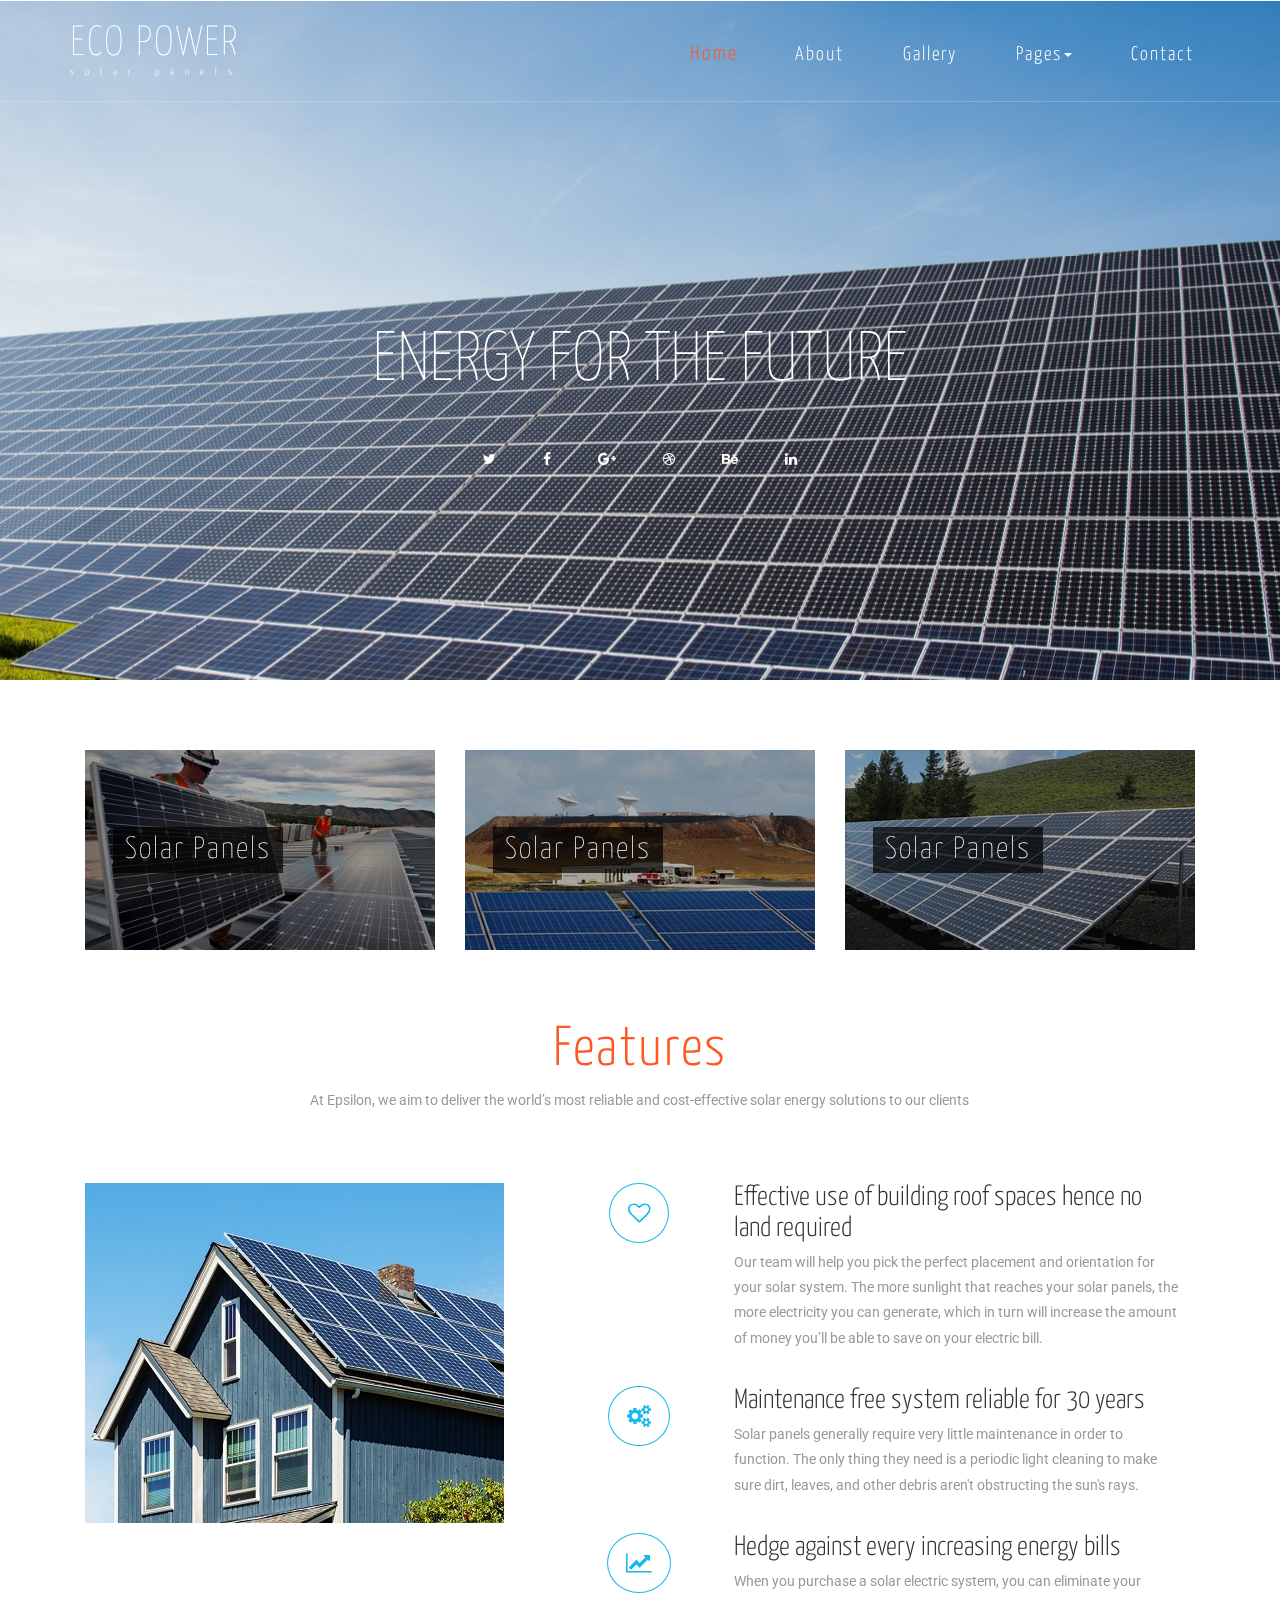
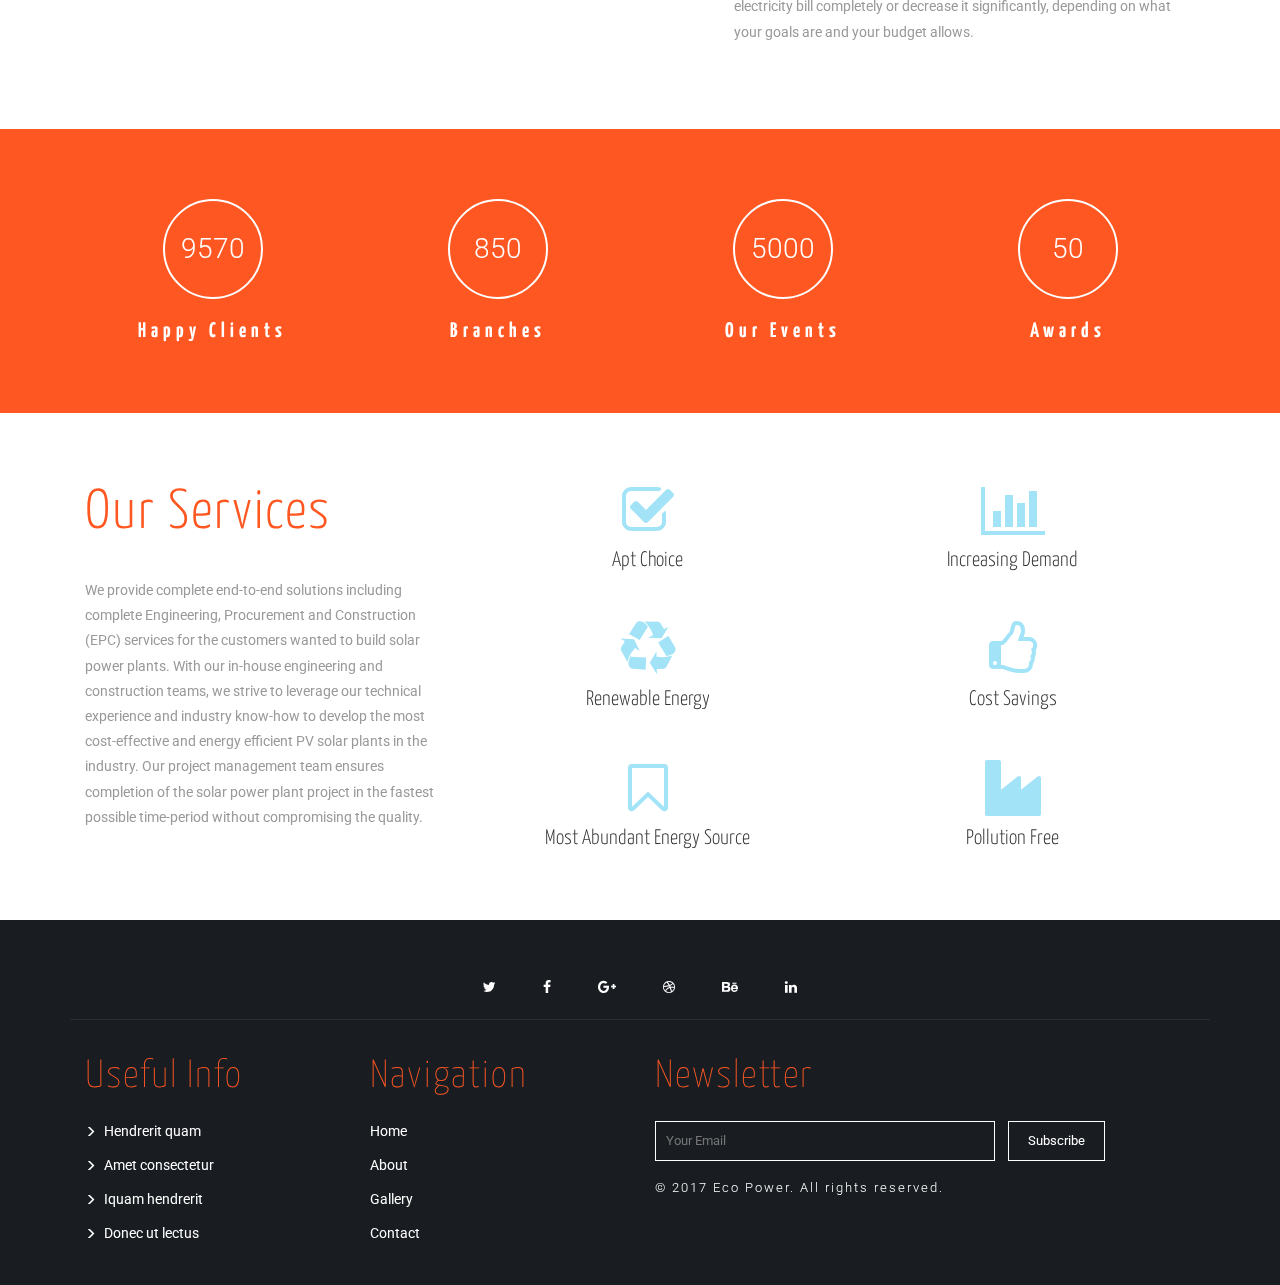
==== index.html @ ea9493a3 "Update index.html" ====
<!DOCTYPE html>
<html lang="en">
<head>
<title>Eco Power an Industrial Category Bootstrap Responsive website Template | Home </title>
<meta name="viewport" content="width=device-width, initial-scale=1">
<meta http-equiv="Content-Type" content="text/html; charset=utf-8" />
<meta name="keywords" content="Eco Power Responsive web template, Bootstrap Web Templates, Flat Web Templates, Android Compatible web template, 
	SmartPhone Compatible web template, free WebDesigns for Nokia, Samsung, LG, Sony Ericsson, Motorola web design" />
<script type="application/x-javascript"> addEventListener("load", function() { setTimeout(hideURLbar, 0); }, false); function hideURLbar(){ window.scrollTo(0,1); } </script>
<!-- Custom Theme files -->
<link href="css/bootstrap.css" type="text/css" rel="stylesheet" media="all">
<link href="css/style.css" type="text/css" rel="stylesheet" media="all">  
<link href="css/font-awesome.css" rel="stylesheet">		<!-- font-awesome icons -->    
<!-- //Custom Theme files -->  
<!-- web-fonts -->  
<link href="//fonts.googleapis.com/css?family=Yanone+Kaffeesatz:200,300,400,700" rel="stylesheet">
<link href='//fonts.googleapis.com/css?family=Roboto:400,100,100italic,300,300italic,400italic,500,500italic,700,700italic,900,900italic' rel='stylesheet' type='text/css'>
<!-- //web-fonts -->
</head>
<body>  
	<!-- banner -->
	<div class="agileits-banner jarallax">
		<div class="bnr-agileinfo"> 
			<!-- navigation -->
			<div class="top-nav w3-agiletop">
				<div class="container">
					<div class="navbar-header w3llogo">
						<button type="button" class="navbar-toggle" data-toggle="collapse" data-target="#bs-example-navbar-collapse-1">
							<span class="sr-only">Toggle navigation</span>
							<span class="icon-bar"></span>
							<span class="icon-bar"></span>
							<span class="icon-bar"></span>
						</button>  
						<h1><a href="index.html">ECO POWER<span>solar panels</span> </a></h1> 
					</div>
					<!-- Collect the nav links, forms, and other content for toggling -->
					<div class="collapse navbar-collapse" id="bs-example-navbar-collapse-1">
						<div class="w3menu navbar-right">
							<ul class="nav navbar">
								<li><a href="index.html" class="active">Home</a></li>
								<li><a href="about.html">About</a></li> 
								<li><a href="gallery.html">Gallery</a></li>
								<li><a href="#" class="dropdown-toggle" data-toggle="dropdown" role="button" aria-haspopup="true" aria-expanded="false"><span data-letters="Pages">Pages</span><span class="caret"></span></a>
									<ul class="dropdown-menu"> 
										<li><a href="icons.html">Web Icons</a></li>
										<li><a href="codes.html">Short Codes</a></li>
									</ul>
								</li>  
								<li><a href="contact.html">Contact</a></li>
							</ul>
						</div> 
						<div class="clearfix"> </div>  
					</div>
				</div>	
			</div>	
			<!-- //navigation -->
			<!-- banner-text -->
			<div class="banner-w3text"> 
				<div class="container">
					<ul id="vertical-ticker">
						<li>ENERGY FOR THE FUTURE</li>
						<li>SOLAR POWER PROJECTS FOR YOUR HOME</li>
						<li>THE BEST SOLAR PANELS</li>
						<li>CUSTOMISED SOLUTIONS....</li> 
					</ul> 
					<div class="w3ls-bnr-icons social-icon"> 
						<a href="#" class="social-button twit"><i class="fa fa-twitter"></i></a>
						<a href="#" class="social-button fb"><i class="fa fa-facebook"></i></a> 
						<a href="#" class="social-button ggl"><i class="fa fa-google-plus"></i></a> 
						<a href="#" class="social-button drbl"><i class="fa fa-dribbble"></i></a> 
						<a href="#" class="social-button be"><i class="fa fa-behance"></i></a> 
						<a href="#" class="social-button in"><i class="fa fa-linkedin"></i></a>  
					</div>  
				</div>  
			</div> 
			<!-- //banner-text -->   
		</div>
	</div>
	<!-- //banner --> 
	<!-- welcome --> 
	<div class="welcome"> 
		<div class="container">  
			<div class="welcome-agileinfo"> 
				<div class="col-xs-4 col-sm-4 welcome-w3lsgrids"> 
					<div class="w3lwelcome-img effect-ruby"> 
						<img src="images/img2.jpg" alt=" " class="img-responsive"/> 
						<div class="agile-caption">
							<h3>Solar Panels</h3>
							<p>Lorem ipsum dolor sit </p>
						</div> 
					</div>  
				</div>
				<div class="col-xs-4 col-sm-4 welcome-w3lsgrids"> 
					<div class="w3lwelcome-img effect-ruby"> 
						<img src="images/img1.jpg" alt=" " class="img-responsive"/> 
						<div class="agile-caption">
							<h3>Solar Panels</h3>
							<p>Lorem ipsum dolor sit</p>
						</div> 
					</div> 
				</div>
				<div class="col-xs-4 col-sm-4 welcome-w3lsgrids"> 
					<div class="w3lwelcome-img effect-ruby"> 
						<img src="images/img3.jpg" alt=" " class="img-responsive"/> 
						<div class="agile-caption">
							<h3>Solar Panels</h3>
							<p>Lorem ipsum dolor sit</p>
						</div> 
					</div> 
				</div>
				<div class="clearfix"> </div>
			</div>  
		</div>
	</div>
	<!-- //welcome --> 
	<!-- features -->
	<div class="features">
		<div class="container">
			<h2 class="agileits-title">Features</h2> 
			<p class="pagile-text">At Epsilon, we aim to deliver the world’s most reliable and cost-effective solar energy solutions to our clients</p>
			<div class="features-row">
				<div class="col-md-5 features-right">
					<img src="images/img4.jpg" class="img-responsive" alt=""/>
				</div>
				<div class="col-md-7 features-left">
					<div class="features-grid">
						<div class="col-xs-3 features-grid-left">
							<i class="fa fa-heart-o" aria-hidden="true"></i>
						</div>
						<div class="col-xs-9 features-grid-right">
							<h4>Effective use of building roof spaces hence no land required </h4>
							<p>Our team will help you pick the perfect placement and orientation for your solar system. The more sunlight that reaches your solar panels, the more electricity you can generate, which in turn will increase the amount of money you’ll be able to save on your electric bill. </p>
						</div>
						<div class="clearfix"> </div>
					</div>
					<div class="features-grid features-grid-mdl">
						<div class="col-xs-3 features-grid-left">
							<i class="fa fa-cogs" aria-hidden="true"></i>
						</div>
						<div class="col-xs-9 features-grid-right">
							<h4>Maintenance free system reliable for 30 years</h4>
							<p>Solar panels generally require very little maintenance in order to function. The only thing they need is a periodic light cleaning to make sure dirt, leaves, and other debris aren't obstructing the sun's rays.</p>
						</div>
						<div class="clearfix"> </div>
					</div>
					<div class="features-grid">
						<div class="col-xs-3 features-grid-left">
							<i class="fa fa-line-chart" aria-hidden="true"></i>
						</div>
						<div class="col-xs-9 features-grid-right">
							<h4>Hedge against every increasing energy bills </h4>
							<p>When you purchase a solar electric system, you can eliminate your electricity bill completely or decrease it significantly, depending on what your goals are and your budget allows. </p>
						</div>
						<div class="clearfix"> </div>
					</div>
				</div> 
				<div class="clearfix"> </div>
			</div>
		</div>
	</div>
	<!-- //features -->
	<!-- Stats -->
	<div class="stats services news-w3layouts"> 
		<div class="container">    
			<div class="stats-agileinfo agileits-w3layouts">
				<div class="col-sm-3 col-xs-6 stats-grid">  
					<div class='numscroller numscroller-big-bottom' data-slno='1' data-min='0' data-max='9570' data-delay='.5' data-increment="100">9570</div>
					<h6>Happy Clients</h6>
				</div>
				<div class="col-sm-3 col-xs-6 stats-grid">  
					<div class='numscroller numscroller-big-bottom' data-slno='1' data-min='0' data-max='850' data-delay='8' data-increment="1">850</div>
					<h6>Branches</h6>
				</div>
				<div class="col-sm-3 col-xs-6 stats-grid">  
					<div class='numscroller numscroller-big-bottom' data-slno='1' data-min='0' data-max='5000' data-delay='.5' data-increment="10">5000</div>
					<h6>Our Events </h6> 
				</div> 
				<div class="col-sm-3 col-xs-6 stats-grid">  
					<div class='numscroller numscroller-big-bottom' data-slno='1' data-min='0' data-max='110' data-delay='8' data-increment="1">50</div>
					<h6>Awards</h6>
				</div> 
				<div class="clearfix"></div>
			</div> 
		</div>
	</div>
	<!-- //Stats -->   
	<!-- services -->
	<div class="services">
		<div class="container">   
			<div class="col-md-4 services-w3ls-left">
				<h3 class="agileits-title">Our Services</h3> 
				<p>We provide complete end-to-end solutions including complete Engineering, Procurement and Construction (EPC) services for the customers wanted to build solar power plants. With our in-house engineering and construction teams, we strive to leverage our technical experience and industry know-how to develop the most cost-effective and energy efficient PV solar plants in the industry. Our project management team ensures completion of the solar power plant project in the fastest possible time-period without compromising the quality. </p>
			</div>
			<div class="col-md-8 services-w3ls-row agileits-w3layouts">
				<div class="col-md-6 col-4 services-grid agileits-w3layouts">
					<i class="fa fa-check-square-o" aria-hidden="true"></i>
					<h5>Apt Choice</h5>
				</div>
				<div class="col-md-6 col-4 services-grid agileits-w3layouts">
					<i class="fa fa-bar-chart" aria-hidden="true"></i>
					<h5>Increasing Demand</h5>
				</div>
				<div class="col-md-6 col-4 services-grid srvs-wthree-mdl agileits-w3layouts">
					<i class="fa fa-recycle" aria-hidden="true"></i>
					<h5>Renewable Energy</h5>
				</div>
				<div class="col-md-6 col-4 services-grid srvs-wthree-mdl">
					<i class="fa fa-thumbs-o-up" aria-hidden="true"></i>
					<h5>Cost Savings</h5>
				</div> 
				<div class="col-md-6 col-4 services-grid agileits-w3layouts">
					<i class="fa fa-bookmark-o" aria-hidden="true"></i>
					<h5>Most Abundant Energy Source </h5>
				</div>
				<div class="col-md-6 col-4 services-grid bottom-grids">
					<i class="fa fa-industry" aria-hidden="true"></i>
					<h5>Pollution Free</h5>
				</div>
				<div class="clearfix"> </div>
			</div>  
			<div class="clearfix"> </div>
		</div>
	</div>
	<!-- //services -->
	<!-- footer start here --> 
	<div class="footer-agile">
		<div class="container">
			<div class="footer-top-agileinfo"> 
				<div class="social-icon">
					<a href="#" class="social-button twit"><i class="fa fa-twitter"></i></a>
					<a href="#" class="social-button fb"><i class="fa fa-facebook"></i></a> 
					<a href="#" class="social-button ggl"><i class="fa fa-google-plus"></i></a> 
					<a href="#" class="social-button drbl"><i class="fa fa-dribbble"></i></a> 
					<a href="#" class="social-button be"><i class="fa fa-behance"></i></a> 
					<a href="#" class="social-button in"><i class="fa fa-linkedin"></i></a> 
				</div>  	
			</div>
			<div class="footer-btm-agileinfo">
				<div class="col-md-3 col-xs-3 footer-grid">
					<h3>Useful Info</h3>
					<ul>
						<li><a href="single.html"><i class="glyphicon glyphicon-menu-right"></i>Hendrerit quam</a></li>
						<li><a href="single.html"><i class="glyphicon glyphicon-menu-right"></i>Amet consectetur </a></li>
						<li><a href="single.html"><i class="glyphicon glyphicon-menu-right"></i>Iquam hendrerit</a></li>
						<li><a href="single.html"><i class="glyphicon glyphicon-menu-right"></i>Donec ut lectus </a></li>
					</ul>
				</div> 
				<div class="col-md-3 col-xs-3 footer-grid w3social">
					<h3>Navigation</h3> 
					<ul>
						<li><a href="index.html">Home</a></li>
						<li><a href="about.html">About</a></li> 
						<li><a href="gallery.html">Gallery</a></li> 
						<li><a href="contact.html">Contact</a></li>
					</ul> 
				</div> 
				<div class="col-md-6 col-xs-6 footer-grid footer-review">
					<h3>Newsletter</h3>
					<form action="#" method="post">
						<input type="email" name="Email" placeholder="Your Email" required="">
						<input type="submit" value="Subscribe"> 
						<div class="clearfix"> </div>
					</form> 
					<div class="copy-w3lsright"> 
						<p>© 2017 Eco Power. All rights reserved.</p>
					</div> 
				</div> 
				<div class="clearfix"> </div>
			</div>   
		</div>
	</div> 
	<!-- //footer end here -->    
	<!-- js -->
	<script src="js/jquery-2.2.3.min.js"></script>  
	<script src="js/jarallax.js"></script>
	<script src="js/SmoothScroll.min.js"></script>
	<script type="text/javascript">
		/* init Jarallax */
		$('.jarallax').jarallax({
			speed: 0.5,
			imgWidth: 1366,
			imgHeight: 768
		})
	</script> 
	<!-- //js -->
	<!-- text Ticker -->
	<script type="text/javascript" src="js/jquery.totemticker.js"></script>
	<script type="text/javascript">
		$(function(){
			$('#vertical-ticker').totemticker({
				row_height	:	'100px',
				next		:	'#ticker-next',
				previous	:	'#ticker-previous',
				stop		:	'#stop',
				start		:	'#start',
				mousestop	:	true
			});
		});
	</script> 
	<!-- //text Ticker -->
	<!-- start-smooth-scrolling --> 
	<script type="text/javascript" src="js/move-top.js"></script>
	<script type="text/javascript" src="js/easing.js"></script>	
	<script type="text/javascript">
			jQuery(document).ready(function($) {
				$(".scroll").click(function(event){		
					event.preventDefault();
			
			$('html,body').animate({scrollTop:$(this.hash).offset().top},1000);
				});
			});
	</script>
	<!-- //end-smooth-scrolling -->	 
	<!-- smooth-scrolling-of-move-up -->
	<script type="text/javascript">
		$(document).ready(function() {
			/*
			var defaults = {
				containerID: 'toTop', // fading element id
				containerHoverID: 'toTopHover', // fading element hover id
				scrollSpeed: 1200,
				easingType: 'linear' 
			};
			*/
			
			$().UItoTop({ easingType: 'easeOutQuart' });
			
		});
	</script>
	<!-- //smooth-scrolling-of-move-up --> 
	<!-- Progressive-Effects-Animation-JavaScript -->  
	<script type="text/javascript" src="js/numscroller-1.0.js"></script>
	<!-- //Progressive-Effects-Animation-JavaScript -->  
	<!-- Bootstrap core JavaScript
    ================================================== -->
    <!-- Placed at the end of the document so the pages load faster -->
    <script src="js/bootstrap.js"></script>
</body>
</html>
---- css/style.css ----
body{
	margin:0;
	font-family: 'Roboto', sans-serif;
	background: #fff;  
}
body a{
	transition: 0.5s all;
	-webkit-transition: 0.5s all;
	-moz-transition: 0.5s all;
	-o-transition: 0.5s all;
	-ms-transition: 0.5s all;
	text-decoration:none;
	outline:none;
}
h1,h2,h3,h4,h5,h6{
	margin:0;
	font-family: 'Yanone Kaffeesatz', sans-serif;
}
p{
	margin:0;
}
ul,label{
	margin:0;
	padding:0;
}
body a:hover,body a:focus{
	text-decoration:none;
	outline: none;
} 
/*-- banner --*/
.agileits-banner {
	background:url(../images/1.jpg)no-repeat center 0px;
	-webkit-background-size:cover;
	background-size:cover;
	-moz-background-size:cover;
	position: relative; 
}  
/*-- logo --*/ 
.w3llogo h1 {
    font-size: 3em;
    font-weight: 100;
    letter-spacing: 2px;
}
.w3llogo h1 a {
    display: inline-block;
    color: #fff; 
}
.w3llogo h1 a span {
    font-size: .25em;
    letter-spacing: 11px;
    display: block; 
    font-weight: 300;
}
/*-- //logo --*/
/*-- top-nav --*/
.w3menu.navbar-left {
    margin-left: 12em;
}
.top-nav {
    z-index: 999;
    padding: 1.5em 0 1em;
    border-bottom: 1px solid rgba(255, 255, 255, 0.2);
}
nav.navbar.navbar-default {
    background-color: inherit;
    border: none;
    margin: 0;
}
ul.nav.navbar {
    text-align: center;
    margin: 1.4em 0 0;
    min-height: inherit;
}
.top-nav ul li {
    margin: 0 0 0 4em;
    display: inline-block;
}
/* Effect 11: text fill based on Lea Verou's animation http://dabblet.com/gist/6046779 */
.top-nav ul li a {
    text-decoration: none;
    letter-spacing: 2px;
    font-size: 1.4em;
    color: #fff;
    position: relative;
    font-weight: 300;
    padding: 0;
    display: inline-block;
    font-family: 'Yanone Kaffeesatz', sans-serif;
}
.nav > li > a:hover, .nav > li > a:focus {
    background: none;
} 
.top-nav ul li a:hover, .top-nav ul li a.active {
    color: #FF5722 !important;
    -webkit-border-radius: 2px;
    -moz-border-radius: 2px;
    border-radius: 2px;
	-webkit-transform: scale(1.1);
	-moz-transform: scale(1.1);
	-o-transform: scale(1.1);
	-ms-transform: scale(1.1);
	transform: scale(1.1);
}
.top-nav .open > .dropdown-menu {
    display: block;
    background: rgba(0, 0, 0, 0.12);
    margin-top: 2.3em;
    left: -73%;
}
.top-nav .open > .dropdown-menu li {
    margin: 0;
	display: block;
	overflow:hidden;
}
.top-nav .open > .dropdown-menu li a {
    display: block;
    color: #fff;
    font-size: 1.1em;
    padding: 0.5em 1em;
    text-align: center;
    letter-spacing: 2px;
}
.top-nav .nav .open > a, .nav .open > a:hover, .nav .open > a:focus {
    color: #FF5722;
    border: none;
    background: none;
}
.top-nav .dropdown-menu > li > a:hover, .dropdown-menu > li > a:focus {
    color: #FF5722;
    text-decoration: none;
    background-color: transparent;
}
.navbar-right { 
    margin-right: 0;
}
/*-- //top-nav --*/
/*-- banner-text --*/  
.banner-w3text {
    text-align: center;
    padding: 19em 0;
}
.banner-w3text #vertical-ticker {
    height: 80px;
    margin: 0;
    padding: 0;
    list-style: none;
    overflow: hidden;
}
.banner-w3text #vertical-ticker li ,.banner-w3text h2{
    display: block;
    color: #fff;
    text-align: center;
    font-size: 5em;
    font-weight: 100;
    font-family: 'Yanone Kaffeesatz', sans-serif;
	text-transform: capitalize;
}
/*-- social-icons --*/  
.w3ls-bnr-icons.social-icon {
    margin-top: 4em;
}
.social-icon a {
    font-size: 1em;
    color: #fff;
    margin: 0 1.5em;
    border: 1px solid transparent;
    display: inline-block;
    text-align: center;
    position: relative;
    z-index: 999;
    -webkit-transition: .5s all;
    -moz-transition: .5s all;
    -o-transition: .5s all;
    -ms-transition: .5s all;
    transition: .5s all;
}
.social-icon a:hover {
    color: #1da1f2;
	-webkit-transform: scale(1.5);
	-moz-transform: scale(1.5);
	-o-transform: scale(1.5);
	-ms-transform: scale(1.5);
    transform: scale(1.5);
}
.social-icon a.twit:hover {
    color: #1da1f2; 
}
.social-icon a.social-button.fb:hover {
	color: #3b5998;
}
.social-icon a.social-button.ggl:hover {
	color: #dd4b39;
}
.social-icon a.social-button.drbl:hover {
	color: #ea4c89;
}
.social-icon a.social-button.be:hover {
	color: #1769ff;
}
.social-icon a.social-button.in:hover {
	color: #0077b5;
}
/*-- //social-icons --*/
/*-- //banner-text --*/
/*-- banner-bottom --*/
.welcome,.stats,.services,.about,.about-slid,.team,.contact,.gallery,.codes{
	padding:5em 0;
}
p{
	font-size:1em;
	color:#999;
	line-height:1.8em; 
}
.effect-ruby {
    position: relative;
    overflow: hidden;
    background-color: #000;
    height: 200px;
}
.effect-ruby img {
	position: relative;
	display: block;
	min-height: 100%;
	max-width: 100%;
	opacity: 0.8;
} 
.effect-ruby .agile-caption {
    padding: 2em;
    -webkit-backface-visibility: hidden;
    backface-visibility: hidden;
	position: absolute;
	top: 0;
	left: 0;
	width: 100%;
	height: 100%;
} 
.effect-ruby img {
	opacity: 0.7;
	-webkit-transition: opacity 0.35s, -webkit-transform 0.35s;
	transition: opacity 0.35s, transform 0.35s;
	-webkit-transform: scale(1.15);
	transform: scale(1.15);
} 
.effect-ruby:hover img {
	opacity: 0.5;
	-webkit-transform: scale(1);
	transform: scale(1);
} 
.effect-ruby h3 {
    color: #fff;
    font-size: 2.2em;
    font-weight: 200;
    letter-spacing: 2px;
    background: rgba(0, 0, 0, 0.69);
    display: inline-block;
    padding: 6px 12px;
    margin-top: 8%;
    -webkit-transition: -webkit-transform 0.35s;
    transition: transform 0.35s;
    -webkit-transform: translate3d(0,20px,0);
    transform: translate3d(0,25px,0);
}
.effect-ruby p {
    color: #fff;
    margin-top: 1em;
    padding: 0.5em;
    border: 1px solid #fff;
    opacity: 0;
    -webkit-transition: opacity 0.35s, -webkit-transform 0.35s;
    transition: opacity 0.35s, transform 0.35s;
    -webkit-transform: translate3d(0,20px,0) scale(1.1);
    transform: translate3d(0,20px,0) scale(1.1);
    text-align: center;
	font-weight: 300;
    letter-spacing: 2px;
}
.effect-ruby:hover h3 {
	-webkit-transform: translate3d(0,0,0);
	transform: translate3d(0,0,0);
} 
.effect-ruby:hover p {
	opacity: 1;
	-webkit-transform: translate3d(0,0,0) scale(1);
	transform: translate3d(0,0,0) scale(1);
}
/*-- //banner-bottom --*/  
/*-- features --*/
h3.agileits-title,h2.agileits-title{
    text-align: center;
    font-size: 4em;
    color: #FF5722;
    margin-bottom: 0.6em;
    font-weight: 300;
    letter-spacing: 2px;
} 
.features h2.agileits-title { 
    margin-bottom: 0.1em;
}
.features p.pagile-text {
    width: 72%;
    margin: 0 auto 5em;
    text-align: center;
}
.features-right img {
    width: initial;
}
.features-grid.features-grid-mdl {
    margin: 2.5em 0;
}
.features h4 {
    font-size: 2em;
    margin-bottom: .2em;
    color: #333;
    font-weight: 300;
}
.features-grid-left {
    text-align: center;
}
.features i.fa {
    font-size: 1.6em;
    padding: 0.8em;
    border: 1px solid ;
    color: #17b9ea;
    -webkit-border-radius: 50%;
    -moz-border-radius: 50%;
    -o-border-radius: 50%;
    -ms-border-radius: 50%;
    border-radius: 50%;
	-webkit-transition:.5s all;
	-moz-transition:.5s all;
	-o-transition:.5s all;
	-ms-transition:.5s all;
	transition:.5s all;
}
.features-grid:hover i.fa {
    color: #FF5722;
	-webkit-transform:rotatey(180deg);
	-moz-transform:rotatey(180deg);
	-o-transform:rotatey(180deg);
	-ms-transform:rotatey(180deg);
	transform:rotatey(180deg);
}
/*-- //features --*/
/*-- stats --*/ 
.stats{
    background: url(../images/bg1.jpg)no-repeat center 0px fixed;
    background-size: cover;
	background:#FF5722;
	margin-top:6em;
}
.stats-agileinfo{ 
	text-align: center;
} 
 
.stats-agileinfo h6 {
    font-weight: 900;
    letter-spacing: 5px;
    margin: 1em 0 0;
    font-size: 1.5em;
    color: #fff;
}
.numscroller {
    font-size: 2em;
    font-weight: 300;
    color: #fff;
    border: 2px solid #fff;
    display: inline-block;
    padding: 1em 0;
    width: 100px;
    height: 100px;
    border-radius: 50%;
}
/*-- //stats --*/
/*-- services --*/
.services h3.agileits-title {
    text-align: left;
} 
.services-grid{
    text-align:center;
}
.services-grid.srvs-wthree-mdl {
    margin: 3.5em 0;
}
.services-grid i.fa {
    font-size: 4em;
    color: #17b9ea;
	-webkit-transition: .5s all;
	-moz-transition: .5s all;
	-o-transition: .5s all;
	-ms-transition: .5s all;
    transition: .5s all;
	-moz-opacity: .4;
    opacity: .4;
}
.services-grid h5 {
    font-size: 1.5em;
    margin-top: 0.5em;
    color: #333;
    font-weight: 300;
}
.services-grid:hover i.fa {
	-webkit-transform: translatey(-10px) scale(0.8);
	-moz-transform: translatey(-10px) scale(0.8);
	-o-transform: translatey(-10px) scale(0.8);
	-ms-transform: translatey(-10px) scale(0.8);
    transform: translatey(-10px) scale(0.8);
	-moz-opacity: 1;
    opacity: 1;
}
/*-- //services --*/
/*-- footer start here --*/ 
.footer-agile {
    padding: 4em 0 3em;
    background:#191d22; 
}   
.footer-top-agileinfo{
	text-align:center;
}
.footer-btm-agileinfo {
    border-top: 1px solid #272e35;
    padding-top: 2.5em;
    margin-top: 1.5em;
}    
.footer-grid h3 {
    font-size: 2.8em;
    color: #ff5722;
    margin-bottom: 0.6em;
    font-weight: 200;
    letter-spacing: 2px;
}
.footer-grid li {
    display: block;
    margin: 1em 0 0;
	font-size:1em;
}
.footer-grid  li a {
    color:#fff;
}
.footer-grid  li a i.glyphicon{
    margin-right: 8px;
	font-size: .8em;
}
.footer-grid  li a:hover { 
    color: #17b9ea;
}  
.footer-grid form {
    position: relative;
} 
.footer-grid input[type="email"] {
    width: 63%;
    padding: 0.8em;
    font-size: 0.9em;
    float: left;
    color: #fff;
    outline: none;
    border: 1px solid #fff;
    background: none;
    -webkit-appearance: none;
    transition: 0.5s all;
    -webkit-transition: 0.5s all;
    -moz-transition: 0.5s all;
} 
.footer-grid form:hover input[type="email"] {
	border-color:#17b9ea;
} 
.footer-grid input[type="submit"] {
    float: left;
    color: #fff;
    font-size: .9em;
    outline: none;
    padding: 0.8em 1.5em;
    border: 1px solid #FFF;
    transition: 0.5s all;
    -webkit-transition: 0.5s all;
    -moz-transition: 0.5s all;
    -webkit-appearance: none;
    background: none;
    margin-left: 1em;
} 
.footer-grid form:hover input[type="submit"]{
    background-color: #17b9ea;
    border-color: #17b9ea;
} 
.footer-grid li a:hover{
   color: #17b9ea;
} 
.copy-w3lsright p {
    color: #fff;
    margin-top: 1.2em;
    letter-spacing: 2px;
    font-weight: 300;
    font-size: .9em;
}
.copy-w3lsright p a{ 
    color: #17b9ea;
	text-decoration:none;
	-webkit-transition:.5s all;
	-moz-transition:.5s all;
	transition:.5s all;
}
.copy-w3lsright p a:hover{ 
    color: #fff; 
}
/*-- //footer end here --*/ 
/*-- slider-up-arrow --*/
#toTop {
	display: none;
	text-decoration: none;
	position: fixed;
	bottom: 3%;
	right: 3%;
	overflow: hidden;
	width: 32px;
	height: 32px;
	border: none;
	text-indent: 100%;
	background: url("../images/move-up.png") no-repeat 0px 0px;
}
#toTopHover {
	width: 32px;
	height: 32px;
	display: block;
	overflow: hidden;
	float: right;
	opacity: 0;
	-moz-opacity: 0;
	filter: alpha(opacity=0);
}
/*-- //slider-up-arrow --*/ 
/*-- about-page --*/ 
.about-w3lsbnr .banner-w3text{
    padding: 5em 0;
}
.agileits-banner.about-w3lsbnr {
    background-position: center bottom;
}
.jarallax {
    position: relative;
    background-size: cover;
    background-repeat: no-repeat;
    background-position: 50% 50%;
}
/*-- about --*/
.about-w3right {
    padding: 0 3em;
} 
.about h4 {
    font-size: 2em;
    color: #17b9ea;
    line-height: 1.5em;
    letter-spacing: 8px;
    font-weight: 300;
}
.about-w3left p {
    margin-top:1.5em;
}
.about-w3left ul li {
    display: block;
    font-size: 1em;
    color: #999;
    margin-top: 1em;
}
.about-w3left ul li  span.glyphicon {
    padding-right: 6px;
}
.about-w3right img {
    width: 100%;
}
/*-- button style --*/
.button {
    display: inline-block;
    margin-top: 1.5em;
    padding: 0.6em 1.5em;
    background: none;
    color: #17b9ea;
    vertical-align: middle;
    position: relative;
    z-index: 1;
    -webkit-backface-visibility: hidden;
    -moz-osx-font-smoothing: grayscale;
    border: 1px solid #17b9ea; 
    overflow: hidden;
    font-size: 1em;
	-webkit-transition: .5s all;
	-moz-transition: .5s all; 
    transition: .5s all; 
	-webkit-border-radius: 3px;
	-moz-border-radius: 3px; 
	border-radius: 3px;
}
.button:focus {
	outline: none;
} 
/* Isi */ 
.button-isi::before {
	content: '';
	z-index: -1;
	position: absolute;
	top: 50%;
	left: 100%;
	margin: -15px 0 0 1px;
	width: 30px;
	height: 30px;
	-webkit-border-radius: 50%;
	-moz-border-radius: 50%; 
	border-radius: 50%;
	background: #17b9ea;
	-webkit-transform-origin: 100% 50%;
	-moz-transform-origin: 100% 50%;
	-ms-transform-origin: 100% 50%;
	transform-origin: 100% 50%;
	-webkit-transform: scale3d(1, 2, 1);
	-moz-transform: scale3d(1, 2, 1);
	-o-transform: scale3d(1, 2, 1);
	-ms-transform: scale3d(1, 2, 1); 
	transform: scale3d(1, 2, 1);
	-webkit-transition: -webkit-transform 0.5s, opacity 0.5s;
	-moz-transition: transform 0.5s, opacity 0.5s;  
	transition: transform 0.5s, opacity 0.5s;
	-webkit-transition-timing-function: cubic-bezier(0.7,0,0.9,1);
	-moz-transition-timing-function: cubic-bezier(0.7,0,0.9,1); 
	transition-timing-function: cubic-bezier(0.7,0,0.9,1);
}
.button-isi .icon {
    vertical-align: middle;
    top: -1px;
    font-size: .8em;
}
.button-isi > span {
    padding-right: 0.8em;
}
.button:hover {
    color: #fff;
    border-color: #17b9ea;
}
.button-isi:hover::before {
	-webkit-transform: scale3d(9, 9, 1);
	-moz-transform: scale3d(9, 9, 1);
	-o-transform: scale3d(9, 9, 1);
	-ms-transform: scale3d(9, 9, 1);
	transform: scale3d(9, 9, 1);
}
/*-- //button style --*/
.about-slid{
    background: url(../images/1.jpg)no-repeat center 0px;
    -webkit-background-size: cover;
    background-size: cover;
    -moz-background-size: cover;  
	text-align:center;
}
.about-slid h4 {
    font-size: 3.8em;
    color: #17b9ea;
    letter-spacing: 10px;
    font-weight: 300;
    margin-bottom: 0.5em;
}
.about-slid h5 {
    font-size: 1.5em;
    color: #FFF;
    letter-spacing: 5px;
    margin-bottom: 1em;
}
.about-slid p {
    color: #eaeaea;
    letter-spacing: 3px;
}
/*-- //about-page --*/ 
/*-- about-team --*/
.team-row-agileinfo{
  margin: 4em 0;
} 
.social-icon.social-w3lsicon a {
    margin: 0 0.5em;
}
.thumbnail.team-agileits {
    border: none;
    text-align: center;
    border-radius: 0;
    position: relative;
    margin: 0;
    padding: 0;
}
.team .w3agile-caption {
    padding: 1.5em;
    position: absolute;
    bottom: -17%;
    background: #fff;
    width: 80%;
    left: 10%;
    z-index: 9;
	-webkit-box-shadow: 0px 2px 3px #ccc;
	-moz-box-shadow: 0px 2px 3px #ccc; 
    box-shadow: 0px 2px 3px #ccc;
	height: 30%;
	-webkit-transition: .5s all;
	-moz-transition: .5s all; 
	transition: .5s all; 
}
.team h4 { 
    color: #17b9ea;
    font-size: 1.6em; 
}
.team .social-w3lsicon {
    padding: .8em; 
	margin-top: 0.4em;
	background:#191d22;
	-webkit-transition: .5s all;
	-moz-transition: .5s all; 
	transition: .5s all;
	-webkit-transform: scale(1,0);
	-moz-transform: scale(1,0);
	-o-transform: scale(1,0);
	-ms-transform: scale(1,0);
	transform: scale(1,0);
}
.team .social-w3lsicon a {  
	-webkit-transition-delay: .2s;
	-moz-transition-delay: .2s;
	-o-transition-delay: .2s;
	-ms-transition-delay: .2s;
	transition-delay: .2s;
}
.thumbnail.team-agileits:hover .social-w3lsicon {
	-webkit-transform: scale(1);
	-moz-transform: scale(1); 
	-o-transform: scale(1); 
	-ms-transform: scale(1); 
	transform: scale(1); 
}
.thumbnail.team-agileits:hover .w3agile-caption {
    height: 49%;
}
/*-- //about-team --*/
/*-- gallery --*/ 
.w3gallery-grids {
    padding: 1em;
}  
.w3gallery-grids img.img-responsive {
    width: 100%;
}
.agile-figcap h4 {
    font-size: 2.3em;
    color: #17b9ea;
    margin: 1em 0 .2em;
    font-weight: 300;
}
.agile-figcap p {
    color: #fff;
    letter-spacing: 1px;
}
a.w3effct-agile.w3effct-agile-mdl {
    margin: 2em 0;
}
a.w3effct-agile { 
    position: relative;
    overflow: hidden; 
    display: block;
    animation: anima 2s;
    -webkit-animation: anima 2s;
    -moz-animation: anima 2s;
    backface-visibility: hidden;
    -webkit-backface-visibility: hidden;
	border: 6px double #17b9ea;
} 
.w3gallery-grids img.img-responsive  {
    -webkit-transform: scale(1.3);
	-moz-transform: scale(1.3);
	-o-transform: scale(1.3);
	-ms-transform: scale(1.3);
    transform: scale(1.3);
}
.agile-figcap{ 
    position: absolute;
    width: 100%;
    height: 100%;
    background: rgba(25, 29, 34, 0.72);
    text-align: center;
    left: 0;
    top: -100%;
}
a.w3effct-agile:hover img.img-responsive {
    -webkit-transform: scale(1);
	-moz-transform: scale(1);
	-o-transform: scale(1);
	-ms-transform: scale(1);
    transform: scale(1);
}
.w3gallery-grids img,.agile-figcap {
    -webkit-transition: all 0.5s;
    -moz-transition: all 0.5s;
    -o-transition: all 0.5s;
	-ms-transition: all 0.5s;
    transition: all 0.5s;
}
a.w3effct-agile:hover .agile-figcap{
    top: 0%;
}  
/*-- //gallery --*/  
/*-- contact --*/  
.contact input[type="text"],.contact input[type="email"]{
    width: 47.7%;
    color: #999;
    float: left;
    background: none;
    outline: none;
    font-size: 1em;
    padding: .7em 1em;
    margin-bottom: 1.5em;
    border: solid 1px #ccc;
    -webkit-appearance: none;
    display: inline-block;
}
.contact input.email {
    float: right;
}
.contact textarea {
    resize: none;
    width: 100%;
    background: none;
    color: #999;
    font-size: 1em;
    outline: none;
    padding: .6em .8em;
    border: solid 1px #ccc;
    min-height: 12em;
    -webkit-appearance: none;
}
.contact input[type="submit"] {
    outline: none;
    color: #fff;
    padding: 0.6em 4em;
    font-size: 1em;
    margin: 1em 0 0 0;
    -webkit-appearance: none;
    background: #17b9ea; 
    border: 2px solid #17b9ea;
    -webkit-transition: 0.5s all; 
    -moz-transition: 0.5s all;
	transition: 0.5s all;
}
.contact  input[type="submit"]:hover {
    background: none;
    color: #17b9ea;
}
.contact::-webkit-input-placeholder {
	color:#999 !important;
}
.contact:-moz-placeholder { /* Firefox 18- */
	color:#999 !important;
}
.contact::-moz-placeholder {  /* Firefox 19+ */
	color:#999 !important;
}
.contact:-ms-input-placeholder {  
	color:#999 !important;
}
.contact-right h4 {
    font-size: 1.8em;
    color: #17b9ea;
    line-height: 1.6em;
    letter-spacing: 2px; 
}
.contact-text {
    padding: 3em; 
    -webkit-box-shadow: 5px 5px 13px rgba(0, 0, 0, 0.5);
    -moz-box-shadow: 5px 5px 13px rgba(0, 0, 0, 0.5);
    box-shadow: 3px 3px 13px rgba(0, 0, 0, 0.5);
} 
.contact-text p {  
    margin-top: 1em;
    text-align: left;
}
.contact-text p a{  
    color:#FF5722; 
	-webkit-transition: 0.5s all; 
    -moz-transition: 0.5s all;
	transition: 0.5s all;
}
.contact-text p a:hover{  
    color:#999; 
}
.contact-text p i.fa {
    margin-right: 5px;
}
.map iframe {
    width: 100%;
    min-height: 400px;
    border: none;
}
/*-- //contact --*/
/*-- single --*/ 
.w3ls_single_left_grid_right h3 {
    font-size: 2em;
    color: #17b9ea;
    line-height: 1.5em;
    text-transform: capitalize;
    margin: 0 0 0.5em;
    letter-spacing: 2px;
}
.w3ls_single_left_grid_right h5 {
    font-size: 1em;
    color: #999;
    margin-bottom: 1.5em;
    padding-bottom: 1.5em;
    border-bottom: 1px solid #dcdcdc;
    letter-spacing: 6px;
	font-family: 'Open Sans', sans-serif;
}
.w3ls_single_left_grid_right ul li{
	display:inline-block;
	margin-right:1.5em;
	font-size:1em;
}
.w3ls_single_left_grid_right ul li span{
	padding-right:0.6em;
	color:#999;
}
.w3ls_single_left_grid_right ul li a{
	color:#999;
	text-decoration:none;
}
.w3ls_single_left_grid_right ul li a:hover{
	color:#17b9ea;
}
.w3ls_single_left_grid1{
	margin:3em 0;
}
.w3ls_single_left_grid1 p{
	margin:2em 0;
	color:#999;
	line-height:2em;
}
.w3ls_single_left_grid1 p span {
    display: block;
    margin: 1em 0;
    border-left: 4px solid #17b9ea;
    padding-left: 1.5em;
}
.w3ls_single_left_grid1_left{
	float:left;
}
.w3ls_single_left_grid1_left h4 {
    color: #FF5722;
    text-transform: uppercase;
    margin-top: .1em;
    letter-spacing: 2px;
}
.w3ls_single_left_grid1_right{
	float:left;
	margin-left:2em;
} 
.w3ls_single_left_grid1_right .social-icon a {
    color: #555;
    margin: 0 0.8em;
} 
.w3l_admin {
    padding: 2em;
    background: #333;
    margin:3em 0 0;
}
.w3l_admin p {
    color: #f5f5f5; 
    position: relative;
    padding-left: 3.5em;
	margin-bottom: 1em;
}
.w3l_admin p i.fa.fa-quote-left {
    margin-left: -3em;
    margin-right: 2em;
}
.w3l_admin a {
    display: block;
    text-align: right;
    color:#17b9ea;
    font-size: 1em;
    text-decoration: none;
}
.w3l_admin a:hover{
	color:#fff;
} 
.wthree_recent h4, .agileits_three_comments h3, .w3_leave_comment h3, .agile_cat_grid h4, .agileits-tags h4 {
    font-size: 2em;
    color: #FF5722;
    margin: 0;
    text-transform: uppercase;
    letter-spacing: 2px;
}
.agileits-tags,.agile_cat_grid {
    margin-top: 3em;
}
.wthree_recent ul,.agileits-tags ul,.agile_cat_grid ul{
    padding:1.5em 0 0;
}
.wthree_recent ul li{
    list-style-type: none;
    font-size: 1em;
    color: #999;
    padding: 1em 0;
    border-bottom: 1px dashed #ccc;
    text-transform: capitalize;
}
.wthree_recent ul li a{
    color: #999;
    text-decoration: none; 
    -webkit-transition: .5s all;
    -moz-transition: .5s all;
	transition: .5s all;
}
.wthree_recent ul li a:hover{
    color:#212121;
}
.wthree_recent ul li span {
    display: block;
    font-size: 13px;
    padding-left: 3.5em;
    color: #17b9ea;
    margin: .5em 0 0;
}
.wthree_recent ul li span i {
    left: -1em;
} 
.wthree_recent ul li a i {
    padding-right: 1em;
}
.wthree_recent ul li:last-child {
    border-bottom: none;
}
.agileits_three_comments {
    margin: 5em 0;
} 
.agile_cat_grid ul.categories li {
    list-style-type: none; 
	font-size: 1em;
	margin-bottom:1em;
}
.agile_cat_grid ul.categories li a {
    color: #999;
    border-bottom: 1px solid #ddd;
    padding: .5em;
    text-decoration: none;
    display: inline-block;
}
.agile_cat_grid ul.categories li a:hover,.agile_cat_grid_tags ul li a:hover{
    color: #fff;
    background-color: #17b9ea;
	border-color:#17b9ea;
	padding: .5em 1em;
}
.agile_cat_grid_tags ul li{
	display:inline-block;
	margin:5px;
	font-size:1em;
}
.agile_cat_grid_tags ul li a{
	padding:.5em 1em;
	border: 1px solid #ddd;
	text-decoration:none;
	color:#999;
	display: block;
}
.agileits_three_comment_grid{
    padding:3em 0;
    border-bottom: 1px dashed #ddd;
    width: 100%;
}
.agileits_tom {
    float: left;
    border: 1px solid #ddd;
    text-align: center;
    padding: 1em 1.5em;
}
.agileits_tom i.fa {
    font-size: 4em;
    color: #999;
}
.agileits_tom_right{
    float: left;
    width: 70%;
    margin-left: 3em;
}
.Hardy {
    float: left;
}
.reply {
    float: left;
    margin-left: 10em;
    margin-top: .5em;
}
.reply a {
    padding:8px 40px;
    background:#17b9ea;
    color: #fff;
    font-size: 1em;
    text-decoration: none;
}
.reply a:hover{
	background:#333;
}
.agileits_tom_right p.lorem { 
    margin: 1em 0 0;
}
.agileits_three_comments h3,.w3_leave_comment h3{
	text-align:left;
}
.Hardy h4 {
    font-size: 1.2em;
    color: #333;
}
.Hardy p {
    color:#17b9ea;
    margin: .5em 0 0;
}
.agileits_three_comment_grid:nth-child(2){
    margin:4em 0 0;
	padding-top:0 !important;
}
.agileits_three_comment_grid:last-child{
	border-bottom:none;
	padding-bottom:0 !important;
}
.agileits_three_comment_grid1{
	padding-left:5em;
}
.w3_leave_comment{ 
	width:60%;
}
.w3_leave_comment form{
	margin:3em 0 0;
}
.w3_leave_comment input[type="text"], .w3_leave_comment input[type="email"], .w3_leave_comment textarea {
    outline: none; 
    border: 1px solid #dedede;
    padding: .8em 1em;
    font-size: 1em;
    color: #555;
    width: 100%;
}
.w3_leave_comment input[type="email"],.w3_leave_comment textarea{
	margin:1em 0;
}
.w3_leave_comment textarea{
	min-height:200px;
	resize:none;
}
.w3_leave_comment input[type="submit"]{
	outline:none;
	background:#17b9ea;
	border:none;
	padding:0.8em 0;
	font-size:1em;
	color:#fff;
	width:100%;
	-webkit-transition:.5s all;
	-moz-transition:.5s all;
	-o-transition:.5s all;
	-ms-transition:.5s all;
	transition:.5s all;
}
.w3_leave_comment input[type="submit"]:hover{
	background:#333;
}
/*-- //single --*/
/*-- pages --*/ 
.well {
    font-weight: 300;
    font-size: 14px;
}
.list-group-item {
    font-weight: 300;
    font-size: 14px;
}
li.list-group-item1 {
    font-size: 14px;
    font-weight: 300;
}
.typo p {
    margin: 0;
    font-size: 14px;
    font-weight: 300;
}
.show-grid [class^=col-] {
    background: #fff;
	text-align: center;
	margin-bottom: 10px;
	line-height: 2em;
	border: 10px solid #f0f0f0;
}
.show-grid [class*="col-"]:hover {
	background: #e0e0e0;
}
.grid_3{
	margin-bottom:3em;
}
.xs h3, h3.m_1{
	color:#000;
	font-size:1.7em;
	font-weight:300;
	margin-bottom: 1em;
}
.grid_3 p{
	color: #999;
	font-size: 0.85em;
	margin-bottom: 1em;
	font-weight: 300;
}
.grid_4{
	background:none; 
}
.label {
	font-weight: 300 !important;
	border-radius:4px;
}  
.grid_5{
	background:none; 
}
.grid_5 h3, .grid_5 h2, .grid_5 h1, .grid_5 h4, .grid_5 h5, h3.w3ls-hdg, h3.bars {
	margin-bottom: 1em;
    color: #333;
    font-weight: bold;
}
.table > thead > tr > th, .table > tbody > tr > th, .table > tfoot > tr > th, .table > thead > tr > td, .table > tbody > tr > td, .table > tfoot > tr > td {
	border-top: none !important;
}
.tab-content > .active {
	display: block;
	visibility: visible;
}
.pagination > .active > a, .pagination > .active > span, .pagination > .active > a:hover, .pagination > .active > span:hover, .pagination > .active > a:focus, .pagination > .active > span:focus {
	z-index: 0;
}
.badge-primary {
	background-color: #03a9f4;
}
.badge-success {
	background-color: #8bc34a;
}
.badge-warning {
	background-color: #ffc107;
}
.badge-danger {
	background-color: #e51c23;
}
.grid_3 p{
	line-height: 2em;
	color: #888;
	font-size: 0.9em;
	margin-bottom: 1em;
	font-weight: 300;
}
.bs-docs-example {
	margin: 1em 0;
}
section#tables  p {
	margin-top: 1em;
}
.tab-container .tab-content {
	border-radius: 0 2px 2px 2px;
	border: 1px solid #e0e0e0;
	padding: 16px;
	background-color: #ffffff;
}
.table td, .table>tbody>tr>td, .table>tbody>tr>th, .table>tfoot>tr>td, .table>tfoot>tr>th, .table>thead>tr>td, .table>thead>tr>th {
	padding: 15px!important;
}
.table > thead > tr > th, .table > tbody > tr > th, .table > tfoot > tr > th, .table > thead > tr > td, .table > tbody > tr > td, .table > tfoot > tr > td {
	font-size: 0.9em;
	color: #999;
	border-top: none !important;
}
.tab-content > .active {
	display: block;
	visibility: visible;
}
.label {
	font-weight: 300 !important;
}
.label {
	padding: 4px 6px;
	border: none;
	text-shadow: none;
}
.alert {
	font-size: 0.85em;
}
h1.t-button,h2.t-button,h3.t-button,h4.t-button,h5.t-button {
	line-height:2em;
	margin-top:0.5em;
	margin-bottom: 0.5em;
}
li.list-group-item1 {
	line-height: 2.5em;
}
.input-group {
	margin-bottom: 20px;
}
.in-gp-tl{
	padding:0;
}
.in-gp-tb{
	padding-right:0;
}
.list-group {
	margin-bottom: 48px;
}
ol {
	margin-bottom: 44px;
}
h2.typoh2{
    margin: 0 0 10px;
} 
.tab-content > .active {
  display: block;
  visibility: visible;
}
.label {
	font-weight: 300 !important;
}
.label {
	padding: 4px 6px;
	border: none;
	text-shadow: none;
}
.nav-tabs {
	margin-bottom: 1em;
} 
h1.t-button,h2.t-button,h3.t-button,h4.t-button,h5.t-button {
	line-height:1.8em;
	margin-top:0.5em;
	margin-bottom: 0.5em;
}
li.list-group-item1 {
	line-height: 2.5em;
}
.input-group {
	margin-bottom: 20px;
}
 .codes .row {
    margin: 0;
}
.in-gp-tl{
	padding:0;
}
.in-gp-tb{
	padding-right:0;
}
.list-group {
	margin-bottom: 48px;
}
ol {
	margin-bottom: 44px;
}
h2.typoh2{
    margin: 0 0 10px;
}
.form-control1, .form-control_2.input-sm{
	border: 1px solid #e0e0e0;
	padding:5px 18px;
	color: #616161;
	background: #fff;
	box-shadow: none !important;
	width: 100%;
	font-size: 0.85em;
	font-weight: 300;
	height: 40px;
	border-radius: 0;
	-webkit-border-radius: 0px;
	-moz-border-radius: 0px;
	-ms-border-radius: 0px;
	-o-border-radius: 0px;
	-webkit-appearance: none;
	outline:none;
}
.control3{
	margin:0 0 1em 0;
}
.codes label {
    font-weight: 400;
}
/*-- icons --*/
.codes a {
    color: #999;
}
.icon-box {
    padding: 8px 15px;
    background:rgba(149, 149, 149, 0.18);
    margin: 1em 0 1em 0;
    border: 5px solid #ffffff;
    text-align: left;
    -moz-box-sizing: border-box;
    -webkit-box-sizing: border-box;
    box-sizing: border-box;
    font-size: 13px;
    transition: 0.5s all;
    -webkit-transition: 0.5s all;
    -o-transition: 0.5s all;
    -ms-transition: 0.5s all;
    -moz-transition: 0.5s all;
    cursor: pointer;
} 
.icon-box:hover {
    background: #5f5f5f;
	transition:0.5s all;
	-webkit-transition:0.5s all;
	-o-transition:0.5s all;
	-ms-transition:0.5s all;
	-moz-transition:0.5s all;
}
.icon-box:hover i.fa {
	color:#fff !important;
}
.icon-box:hover a.agile-icon {
	color:#fff !important;
}
.codes .bs-glyphicons li {
    float: left;
    width: 12.5%;
    height: 115px;
    padding: 10px; 
    line-height: 1.4;
    text-align: center;  
    font-size: 12px;
    list-style-type: none;	
}
.codes .bs-glyphicons .glyphicon {
    margin-top: 5px;
    margin-bottom: 10px;
    font-size: 24px;
}
.codes .glyphicon {
    position: relative;
    top: 1px;
    display: inline-block;
    font-family: 'Glyphicons Halflings';
    font-style: normal;
    font-weight: 400;
    line-height: 1;
    -webkit-font-smoothing: antialiased;
    -moz-osx-font-smoothing: grayscale;
	color: #777;
} 
.codes .bs-glyphicons .glyphicon-class {
    display: block;
    text-align: center;
    word-wrap: break-word;
}
h3.icon-subheading {
	font-size: 28px;
    color: #000 !important;
    margin: 30px 0 15px;
}
.agileits-icons-title {
    text-align: center;
    font-size: 36px;
    color: #ef2e46;
    font-weight: 300;
}
.icons a {
    color: #999;
}
.icon-box i {
    margin-right: 10px !important;
    font-size: 20px !important;
    color: #282a2b !important;
}
.icons .bs-glyphicons li {
    float: left;
    width: 18%;
    height: 115px;
    padding: 10px;
    line-height: 1.4;
    text-align: center;
    font-size: 12px;
    list-style-type: none;
    background:rgba(149, 149, 149, 0.18);
    margin: 1%;
}
.icons .bs-glyphicons .glyphicon {
    margin-top: 5px;
    margin-bottom: 10px;
    font-size: 24px;
	color: #282a2b;
}
.icons .glyphicon {
    position: relative;
    top: 1px;
    display: inline-block;
    font-family: 'Glyphicons Halflings';
    font-style: normal;
    font-weight: 400;
    line-height: 1;
    -webkit-font-smoothing: antialiased;
    -moz-osx-font-smoothing: grayscale;
	color: #777;
} 
.icons .bs-glyphicons .glyphicon-class {
    display: block;
    text-align: center;
    word-wrap: break-word;
}
/*-- //icons --*/
.tab-content > .active {
  display: block;
  visibility: visible;
}
.label {
	font-weight: 300 !important;
}
.label {
	padding: 4px 6px;
	border: none;
	text-shadow: none;
} 
h1.t-button,h2.t-button,h3.t-button,h4.t-button,h5.t-button {
	line-height:1.8em;
	margin-top:0.5em;
	margin-bottom: 0.5em;
}
li.list-group-item1 {
  line-height: 2.5em;
}
.input-group {
  margin-bottom: 20px;
}
 .codes .row {
    margin: 0;
}
.in-gp-tl{
	padding:0;
}
.in-gp-tb{
	padding-right:0;
}
.list-group {
	margin-bottom: 48px;
}
ol {
	margin-bottom: 44px;
}
h2.typoh2{
    margin: 0 0 10px;
}
.form-control1, .form-control_2.input-sm{
	border: 1px solid #e0e0e0;
	padding:5px 18px;
	color: #616161;
	background: #fff;
	box-shadow: none !important;
	width: 100%;
	font-size: 0.85em;
	font-weight: 300;
	height: 40px;
	border-radius: 0;
	-webkit-border-radius: 0px;
	-moz-border-radius: 0px;
	-ms-border-radius: 0px;
	-o-border-radius: 0px;
	-webkit-appearance: none;
	outline:none;
}
.control3{
	margin:0 0 1em 0;
}
.codes label {
    font-weight: 400;
}
@media (max-width:1080px){
.icon-box {
    padding: 8px 9px; 
}
}
@media (max-width:768px){
	.grid_5 {
		padding: 0 0 1em;
	}
	.grid_3 {
		margin-bottom: 0em;
	}
}
@media (max-width:640px){
	h1, .h1, h2, .h2, h3, .h3 {
		margin-top: 0px;
		margin-bottom: 0px;
	}
	.grid_5 h3, .grid_5 h2, .grid_5 h1, .grid_5 h4, .grid_5 h5, h3.hdg, h3.bars {
		margin-bottom: .5em;
	}
	.progress {
		height: 10px;
		margin-bottom: 10px;
	}
	ol.breadcrumb li,.grid_3 p,ul.list-group li,li.list-group-item1 {
		font-size: 14px;
	}
	.breadcrumb {
		margin-bottom: 25px;
	}
	.well {
		font-size: 14px;
		margin-bottom: 10px;
	}
	h2.typoh2 {
		font-size: 1.5em;
	}
	.label {
		font-size: 60%;
	}
	.in-gp-tl {
		padding: 0 1em;
	}
	.in-gp-tb {
		padding-right: 1em;
	}
}
@media (max-width:480px){
	h3.w3ls-hdg {
		font-size: 1.6em;
		margin: 1em 0 0.6em;
	}
	.grid_5 h3, .grid_5 h2, .grid_5 h1, .grid_5 h4, .grid_5 h5, h3.hdg, h3.bars {
		font-size: 1.2em;
	}
	.table h1 {
		font-size: 26px;
	}
	.table h2 {
		font-size: 23px;
	}
	.table h3 {
		font-size: 20px;
	}
	.label {
		font-size: 53%;
	}
	.codes .alert {
		font-size: 0.9em;
		padding: 10px;
	}
	.pagination {
		margin: 20px 0 0px;
	}
	.grid_3.grid_4.w3layouts {
		margin-top: 0;
	}
	.agileits-icons-title {  
		font-size: 30px; 
	}
	h3.icon-subheading {
		font-size: 22px; 
	}
	.icons .bs-glyphicons li { 
		width: 31%; 
	} 
}
@media (max-width: 320px){ 
	.alert,ol.breadcrumb li, .grid_3 p,.well, ul.list-group li, li.list-group-item1,a.list-group-item {
		font-size: 13px;
	}
	.alert {
		padding: 10px;
		margin-bottom: 10px;
	}
	ul.pagination li a {
		font-size: 1em;
		padding: 5px 11px !important;
	}
	.list-group {
		margin-bottom: 10px;
	}
	.well {
		padding: 10px;
	}
	.table > thead > tr > th, .table > tbody > tr > th, .table > tfoot > tr > th, .table > thead > tr > td, .table > tbody > tr > td, .table > tfoot > tr > td {
		font-size: 0.81em;
	}
	.table td, .table>tbody>tr>td, .table>tbody>tr>th, .table>tfoot>tr>td, .table>tfoot>tr>th, .table>thead>tr>td, .table>thead>tr>th {
		padding: 13px!important;
	}
	.codes .row {
		margin: 0;
	}
	.agileits-icons-title { 
		font-size: 25px;
	}
	h3.icon-subheading {
		font-size: 18px;
		margin: 21px 0 12px;
	}
}
/*-- //pages --*/
/*-- responsive-design --*/  
@media(max-width:1280px){
.about-w3lsbnr .banner-w3text h2 {
    font-size: 4em;
}
.banner-w3text { 
    padding: 15em 0;
}
.about-w3lsbnr .banner-w3text {
    padding: 4em 0;
}
}
@media(max-width:1080px){
.features p.pagile-text {
    width: 85%; 
}
.welcome, .stats, .services, .about, .about-slid, .team, .contact, .gallery, .codes {
    padding: 4em 0;
}
.stats { 
    margin-top: 4.5em;
}
h3.agileits-title, h2.agileits-title { 
    font-size: 3.5em;   
    letter-spacing: 2px;
}
.footer-agile {
    padding: 3em 0; 
}
.footer-grid h3 {
    font-size: 2.6em; 
}
.copy-w3lsright p { 
    letter-spacing: 1px; 
}
.about-w3lsbnr .banner-w3text h2 {
    font-size: 3.5em;
}
.about h4 {
    font-size: 1.8em; 
}
.team .w3agile-caption { 
    height: 37%; 
}
.team .social-w3lsicon {
    padding: .5em;  
}
.thumbnail.team-agileits:hover .w3agile-caption {
    height: 57%;
}
.contact-right.wthree {
    padding-right: 0;
}
.map iframe { 
    min-height: 300px; 
}
}
@media(max-width:1024px){
.top-nav ul li {
    margin: 0 0 0 3.5em; 
}
.banner-w3text {
    padding: 14em 0;
}
.services-grid i.fa {
    font-size: 3.5em; 
}
.about-slid h4 {
    font-size: 3.5em; 
}
.team-row-agileinfo {
    margin: 3em 0;
}
.w3ls_single_left_grid_right h3 {
    font-size: 1.8em; 
    letter-spacing: 1px;
}
.wthree_recent ul, .agileits-tags ul, .agile_cat_grid ul {
    padding: 1em 0 0;
}
.w3ls_single_left_grid_right h5 { 
    margin-bottom: 1em;
    padding-bottom: 1em; 
    letter-spacing: 4px; 
}
.w3ls_single_left_grid1 {
    margin: 2em 0;
}
.agileits_three_comments {
    margin: 3em 0;
}
.w3_leave_comment form {
    margin: 2em 0 0;
}
.about-w3left p {
    margin-top: 1em;
}
.about-w3right {
    padding: 0 1em;
}
}
@media(max-width:991px){
.w3llogo h1 {
    font-size: 2.6em; 
}
.w3llogo h1 a span { 
    letter-spacing: 10px; 
}
.top-nav ul li a { 
    font-size: 1.3em; 
}
.banner-w3text #vertical-ticker li, .banner-w3text h2 { 
    font-size: 4em; 
}
.w3ls-bnr-icons.social-icon {
    margin-top: 2em;
}
.banner-w3text {
    padding: 12em 0;
}
.social-icon a { 
    margin: 0 1.2em; 
}
.welcome-w3lsgrids {
    padding: 0 .5em;
}
.effect-ruby { 
    height: 180px;
}
.effect-ruby h3 { 
    font-size: 2em; 
    margin-top: 2%; 
}
.effect-ruby .agile-caption {
    padding: 1.5em; 
}
.effect-ruby p { 
    letter-spacing: 1px;
} 
.features-right img { 
	width: 50%;
    margin: 0 auto;
}
.features p.pagile-text {
    width: 90%; 
    margin: 0 auto 3em; 
}
.features-grid.features-grid-mdl {
    margin: 2em 0;
}
.features h4 {
    font-size: 1.8em; 
}
.features-right {
    margin-bottom: 3em;
}
.stats {
    margin-top: 3.5em;
}
.numscroller {
    font-size: 1.8em; 
    padding: 1.2em 0;
    width: 95px;
    height: 95px; 
}
.stats-agileinfo h6 { 
    letter-spacing: 4px; 
    font-size: 1.3em; 
}
.welcome, .stats, .services, .about, .about-slid, .team, .contact, .gallery, .codes {
    padding: 3.5em 0;
}
.services-grid.srvs-wthree-mdl, .services-grid {
    margin: 3em 0 0;
}
.footer-grid {
    padding: 0 .5em;
}
.footer-grid h3 {
    font-size: 2.3em;
    letter-spacing: 1px;
}
ul.nav.navbar { 
    margin: 1em 0 0; 
}
.about-w3left {
    padding-right: 0;
}
.about h4 {
    font-size: 1.6em;
    letter-spacing: 6px;
}
.about-slid h5 {
    font-size: 1.3em; 
    letter-spacing: 4px; 
	margin-bottom: 0.8em;
}
.about-slid p { 
    letter-spacing: 1px;
} 
.team-row-agileinfo {
    width: 75%;
    margin: 0 auto;
}
.team .w3agile-caption {
    height: 31%;
    bottom: -14%;
}
.thumbnail.team-agileits:hover .w3agile-caption {
    height: 49%;
}
.team-grids {
    margin: 1em auto 4em;
}
.about-w3lsbnr .banner-w3text h2 {
    font-size: 3em;
}
.contact-text {
    padding: 2em 3em; 
    margin-top: 3em;
}
.contact textarea { 
    min-height: 10em; 
}
.w3l_admin { 
    margin: 2.5em 0;
}
.w3ls_single_left_grid1_left h4 { 
    margin-top: 0; 
}
.wthree_recent ul, .agileits-tags ul, .agile_cat_grid ul {
    padding: 0.8em 0 0;
}
.agileits-tags, .agile_cat_grid {
    margin-top: 2em;
}
.agileits_three_comments {
    margin: 2em 0;
}
.agileits_tom i.fa {
    font-size: 3em;  
}
.agileits_three_comment_grid {
    padding: 2em 0; 
}
.agileits_three_comment_grid1 {
    padding-left: 3em;
}
.agileits_tom_right p.lorem {
    margin: 0.8em 0 0;
}
.w3_leave_comment input[type="email"], .w3_leave_comment textarea {
    margin: 0.5em 0;
}
.w3_leave_comment input[type="text"], .w3_leave_comment input[type="email"], .w3_leave_comment textarea { 
    padding: .6em 1em; 
}
.w3_leave_comment textarea {
    min-height: 150px; 
}
.about-w3lsbnr .banner-w3text {
    padding: 3em 0;
}
.top-nav ul li {
    margin: 0 0 0 2.5em;
}
.agileits_three_comment_grid:nth-child(2) {
    margin: 2.5em 0 0; 
}
.w3_leave_comment {
    width: 80%;
}
.contact input[type="text"], .contact input[type="email"] {
    width: 49%; 
    margin-bottom: 1em; 
}
.contact input[type="submit"] { 
    margin: 0.5em 0 0 0; 
}
}
@media(max-width:800px){
.w3llogo h1 {
    font-size: 2.4em;
}
.w3llogo h1 a span {
    letter-spacing: 9px;
}
ul.nav.navbar {
    margin: 0.8em 0 0;
}
.top-nav { 
    padding: 1.3em 0 0.8em; 
}
.banner-w3text #vertical-ticker li{
    font-size: 3.5em;
}
.banner-w3text #vertical-ticker {
    height: 66px !important; 
}
.banner-w3text {
    padding: 10em 0;
}
.effect-ruby h3 {
    font-size: 1.8em; 
}
.about-slid h4 {
    font-size: 3em;
    letter-spacing: 7px;
}
.w3gallery-grids {
    padding: 0 0.5em;
}
a.w3effct-agile.w3effct-agile-mdl {
    margin: 1em 0;
}
.agile-figcap h4 {
    font-size: 1.8em; 
    margin: 0.5em 0 0; 
}
.agileits_tom_right { 
    margin-left: 2em;
}
}
@media(max-width:768px){
.banner-w3text #vertical-ticker {
    height: 59px !important;
} 
.effect-ruby p { 
    padding: .3em 0.8em; 
}
.features p.pagile-text { 
    margin: 0 auto 2em;
}
.stats {
    margin-top: 3em;
}
.about-slid h4 {
    font-size: 2.8em;
    letter-spacing: 5px;
}
.contact-text { 
    margin-top: 2.5em;
}
.map iframe {
    min-height: 250px;
}
}
@media(max-width:767px){
 
.w3llogo h1 a { 
    margin-left: 1em;
} 
button.navbar-toggle {
    margin: 0.5em 2em 0 0;
    z-index: 9999;
    border-color: #fff;
}
.navbar-toggle .icon-bar { 
    background: #fff;
}
div#bs-example-navbar-collapse-1 {
    position: absolute;
    width: 100%;
    background: rgba(0, 0, 0, 0.77);
    z-index: 9999;
    padding-bottom: .5em;
    margin: 1em 0 0;
    left: 0;
    padding: 0;
}
ul.nav.navbar {
    margin: 0;
}
.top-nav ul li {
    margin: 1.5em 0;
    display: block; 
}
.top-nav ul li a {  
	display: block;
}
.top-nav ul li a:hover, .top-nav ul li a.active { 
    -webkit-transform: scale(1);
    -moz-transform: scale(1);
    -o-transform: scale(1);
    -ms-transform: scale(1);
    transform: scale(1);
	letter-spacing: 3px;
}
.top-nav .open > .dropdown-menu {
    background: transparent;
    margin-top: 0.2em;
    left: inherit;
    width: 100%;
    position: inherit;
} 
.effect-ruby p {
    padding: .3em 0.5em;
}
.effect-ruby .agile-caption {
    padding: 1.3em;
}
.stats-grid:nth-child(2) {
    margin-bottom: 3em;
}
h3.agileits-title, h2.agileits-title {
    font-size: 3.3em; 
}
.w3l_admin {
    margin: 2em 0;
}
.w3l_admin p { 
    padding-left: 2em; 
}
.w3l_admin p i.fa.fa-quote-left {
    margin-left: -2em;
    margin-right: 1em;
}
.agileits_tom_right { 
    width: 82%; 
}
.about-w3right {
    padding: 0 12em;
    margin-bottom: 2em;
}
.about h4 {
    font-size: 1.4em;
    letter-spacing: 4px;
}
.about-w3left p {
    margin-top: 0.8em;
}
.button { 
    margin-top: 1em; 
}
.about-slid h4 {
    font-size: 2.5em; 
}
.welcome, .stats, .services, .about, .about-slid, .team, .contact, .gallery, .codes {
    padding: 3em 0;
}
.thumbnail.team-agileits:hover .w3agile-caption {
    height: 51%;
}
.team .w3agile-caption {
    height: 34%; 
}
.w3ls_single_left_grid_right h3 {
    font-size: 1.6em; 
}
}  
@media(max-width:667px){ 
.w3llogo h1 a span {
    letter-spacing: 8px;
    font-size: .3em;
}
.effect-ruby {
    height: 150px;
}
.effect-ruby h3 {
    font-size: 1.6em;
    margin-top: 0;
}
.effect-ruby .agile-caption {
    padding: 1.5em 0.5em;
}
.effect-ruby p { 
    margin-top: 0.8em; 
}
.features p.pagile-text {
    margin: 0 auto 1.5em;
    width: 100%;
}
.features h4 {
    font-size: 1.6em;
}
h3.agileits-title, h2.agileits-title {
    font-size: 3em;
}
.services-grid i.fa {
    font-size: 3em;
}
.services-grid.srvs-wthree-mdl, .services-grid {
    margin: 2em 0 0;
}
.services-grid h5 {
    font-size: 1.4em; 
}
.footer-agile {
    padding: 2em 0;
}
.footer-grid h3 {
    font-size: 2em; 
}
.footer-grid input[type="submit"] { 
    padding: 0.8em 1.3em; 
}
.footer-btm-agileinfo { 
    padding-top: 1.5em; 
}
.about-w3lsbnr .banner-w3text h2 {
    font-size: 2.6em;
}
.about-w3right {
    padding: 0 10em; 
}
.team-row-agileinfo {
    width: 82%; 
}
.w3gallery-grids {
    padding: 0 0.2em;
}
a.w3effct-agile.w3effct-agile-mdl {
    margin: 0.4em 0;
}
.agile-figcap p { 
    letter-spacing: 0px;
    line-height: 1.4em;
    margin-top: .3em;
}
.contact textarea {
    min-height: 8em;
}
.contact-text {
    padding: 2em 2.5em; 
}
.agileits_three_comment_grid:nth-child(2) {
    margin: 2em 0 0;
}
.agileits_three_comment_grid1 {
    padding-left: 0em;
}
.w3_leave_comment form {
    margin: 1.5em 0 0;
}
.features-right {
    margin-bottom: 2em;
}
}
@media(max-width:640px){
.banner-w3text {
    padding: 8em 0;
}
.social-icon a {
    margin: 0 0.8em;
}
.effect-ruby p {
    letter-spacing: 0px;
}
.numscroller {
    font-size: 1.7em;
    padding: 1em 0;
    width: 85px;
    height: 85px;
}
.stats-grid:nth-child(2) {
    margin-bottom: 2em;
}
.stats-agileinfo h6 { 
    margin: 0.8em 0 0; 
}
.team-row-agileinfo {
    width: 84%;
}
.footer-grid input[type="submit"] {
    padding: 0.8em 1em;
    margin-left: 0.5em;
}
.footer-btm-agileinfo {
    padding-top: 1em;
    margin-top: 1em;
}
.footer-grid li { 
    font-size: 0.9em;
}
.footer-grid h3 {
    font-size: 1.8em;
    font-weight: 300;
}
.about-w3lsbnr .banner-w3text {
    padding: 2em 0;
}
.about-w3right {
    padding: 0 7em;
}
.team-row-agileinfo {
    width: 92%;
}
.top-nav ul li a {
    font-size: 1.2em;
}
.top-nav .open > .dropdown-menu li a { 
    font-size: 1em; 
}
a.w3effct-agile { 
    border: 3px double #17b9ea;
}
.map iframe {
    min-height: 200px;
}  
}
@media(max-width:600px){
.agile-figcap p {
    letter-spacing: 0.5px; 
    font-size: .9em;
}
.agileits_tom_right {
    width: 80%;
    margin-left: 1em;
}
.agileits_tom_right p.lorem {
    margin: 0.2em 0 0;
}
.Hardy p { 
    margin: .2em 0 0;
    font-size: .9em;
}
.w3_leave_comment textarea {
    min-height: 120px;
} 
}
@media(max-width:480px){
.w3llogo h1 {
    font-size: 2.2em;
}
button.navbar-toggle {
    margin: 0.4em 1.5em 0 0; 
}
.w3llogo h1 a {
    margin-left: 0.7em;
}
.top-nav ul li {
    margin: 1.2em 0; 
}
.banner-w3text #vertical-ticker li {
    font-size: 3em;
}
.social-icon a {
    font-size: 0.9em; 
}
.banner-w3text #vertical-ticker {
    height: 46px !important;
}
.w3ls-bnr-icons.social-icon {
    margin-top: 1.5em;
}
.welcome-w3lsgrids {
    padding: 0 1.5em;
    width: 100%;
}
.welcome-w3lsgrids:nth-child(2) {
    margin: 1.5em 0;
}
.effect-ruby .agile-caption {
    padding: 1.5em 2.5em;
}
.features i.fa {
    font-size: 1.4em; 
}
.features-grid-right {
    padding: 0;
}
.services-grid.agileits-w3layouts {
    padding: 0 .5em;
}
.services-grid h5 {
    font-size: 1.2em;
}
.services-grid i.fa {
    font-size: 2.5em;
}
.footer-grid { 
    float: none;
    width: 100%;
}
.footer-grid.w3social {
    margin: 2em 0;
}
.welcome, .stats, .services, .about, .about-slid, .team, .contact, .gallery, .codes {
    padding: 2.5em 0;
}
.about-w3right {
    padding: 0 3em;
}
.about-slid h4 {
    font-size: 2.4em;
}
.team-row-agileinfo {
    width: 100%;
}
.team-grids {
    padding: 0 .5em;
}
.team h4 { 
    font-size: 1.4em;
    letter-spacing: 1px;
}
.wthree_recent h4, .agileits_three_comments h3, .w3_leave_comment h3, .agile_cat_grid h4, .agileits-tags h4 {
    font-size: 1.8em; 
}
.team .w3agile-caption {
    height: 36%;
}
.thumbnail.team-agileits:hover .w3agile-caption {
    height: 55%;
}
.team-grids {
    margin: 1em auto 3em;
}
.w3gallery-grids {
    padding: 0;
    float: none;
    width: 80%;
    margin:1em auto;
}
a.w3effct-agile.w3effct-agile-mdl{
    margin: 1em 0;
}
.agile-figcap h4 { 
    margin: 2em 0 0;
}
.agile-figcap p { 
    margin-top: 0.8em;
}
.contact-form.wthree,.contact-right.wthree {
    padding: 0;
}
.contact input[type="submit"] { 
    padding: 0.6em 3em;  
}
.contact-text {
    padding: 1.8em 2em;
    margin-top: 2em;
}
.contact-right h4 {
    font-size: 1.6em; 
}
.contact-text p i.fa {
    margin-right: 10px;
}
.w3ls_single_left,.w3ls_single_right {
    padding: 0;
}
.w3ls_single_left_grid_right h3 {
    font-size: 1.4em;
}
.w3ls_single_left_grid1 {
    margin: 1.5em 0;
} 
.w3ls_single_left_grid1 p {
    margin: 1em 0; 
}
.w3ls_single_left_grid_right h5 {
    font-size: 0.9em;
}
.agileits-tags, .agile_cat_grid {
    margin-top: 1.5em;
}
.agileits_three_comments {
    margin: 1.5em 0;
}
.agileits_tom i.fa {
    font-size: 2em;
}
.agileits_tom { 
    padding: 0.8em 1.2em;
}
.reply a {
    padding: 8px 30px; 
}
.reply { 
    margin-left: 6em; 
}
.w3_leave_comment {
    width: 90%;
}
.about-w3lsbnr .banner-w3text h2 {
    font-size: 2.5em;
}
.button { 
    font-size: 0.9em; 
}
}
@media(max-width:414px){
.features-right,.features-left {
    padding: 0;
}
.features h4 {
    font-size: 1.4em;
}
.features-grid.features-grid-mdl {
    margin: 1.5em 0;
}
.about-w3lsbnr .banner-w3text h2 {
    font-size: 2.2em;
}
.team-grids {
    margin: 0 auto 5em;
    float: none;
    width: 100%;
    padding: 0;
}
.team-row-agileinfo {
    width: 68%;
}
.team .w3agile-caption {
    height: 29%;
}
.thumbnail.team-agileits:hover .w3agile-caption {
    height: 45%;
}
p {
    font-size: 0.9em; 
}
.banner-w3text #vertical-ticker li {
    font-size: 2.5em;
}
.banner-w3text {
    padding: 6em 0;
}
.effect-ruby .agile-caption {
    padding: 1.5em;
}
.welcome-w3lsgrids:nth-child(2) {
    margin: 0.8em 0;
}
.features-right img {
    width: 70%; 
}
.services-w3ls-left,.services-w3ls-row.agileits-w3layouts {
    padding: 0;
}
h3.agileits-title, h2.agileits-title {
    font-size: 2.8em;
}
.services-grid.srvs-wthree-mdl, .services-grid { 
    padding: 0;
}
.about-w3left {
    padding: 0;
}
.contact input[type="text"], .contact input[type="email"],.contact textarea{ 
    font-size: 0.9em; 
} 
.contact input[type="submit"] { 
    font-size: 0.9em; 
}
.w3ls_single_left_grid_right ul li { 
    font-size: 0.9em;
}
.w3_leave_comment input[type="text"], .w3_leave_comment input[type="email"], .w3_leave_comment textarea { 
    font-size: 0.9em; 
}
.w3_leave_comment input[type="submit"] { 
    font-size: 0.9em; 
} 
.wthree_recent ul li span { 
    font-size: 12px; 
}
.wthree_recent ul li ,.agile_cat_grid_tags ul li,.agile_cat_grid ul.categories li,.reply a  { 
    font-size: 0.9em;
} 
.agileits_three_comment_grid {
    padding: 1.5em 0;
} 
.w3ls_single_left_grid_right h3 {
    font-size: 1.3em;
}
}
@media(max-width:384px){
.agile-figcap h4 {
    margin: 1.2em 0 0;
}
.w3gallery-grids { 
    width: 90%; 
}
.footer-grid.w3social {
    margin: 1.5em 0;
}
.footer-grid h3 {
    font-size: 1.6em; 
}
.features-grid-left {
    text-align: left;
    padding: 0 .5em;
}
.team-row-agileinfo {
    width: 74%;
}
.features h2.agileits-title {
    margin-bottom: 0.3em;
}
div#bs-example-navbar-collapse-1 { 
    margin: 0.6em 0 0; 
}
}
@media(max-width:375px){
.welcome-w3lsgrids {
    padding: 0; 
}
.numscroller {
    font-size: 1.5em; 
    width: 75px;
    height: 75px;
}
.stats-agileinfo h6 {
    letter-spacing: 3px;
    font-size: 1.2em;
    margin: 0.6em 0 0;
}
h3.agileits-title, h2.agileits-title { 
    margin-bottom: 0.5em; 
}
.contact-text {
    padding: 1.5em 2em; 
}
.about-w3right {
    padding: 0 1em;
}
.about h4 {
    font-size: 1.3em;
    letter-spacing: 2px;
}
.about-slid h4 {
    font-size: 2.2em;
    letter-spacing: 4px;
}
.about-slid h5 {
    font-size: 1.1em;
    letter-spacing: 2px; 
}
.welcome, .stats, .services, .about, .about-slid, .team, .contact, .gallery, .codes {
    padding: 2em 0;
}
.contact input[type="text"], .contact input[type="email"] {
    width: 100%;
    margin-bottom: 0.5em;
}
.contact input[type="submit"] {
    margin: 0.1em 0 0 0;
}
.w3_leave_comment {
    width: 100%;
}
}
@media(max-width:320px){
.w3llogo h1 {
    font-size: 2em; 
}
.w3llogo h1 a {
    margin-left: 0.5em;
}
.w3llogo h1 a span {
    letter-spacing: 7px; 
}
button.navbar-toggle {
    margin: 0.2em 1em 0 0;
	padding: 8px 9px;
}
.top-nav {
    padding: 1em 0 0.6em;
}
.banner-w3text {
    padding: 5em 0;
}
.banner-w3text #vertical-ticker li {
    font-size: 2em;
}
.banner-w3text #vertical-ticker {
    height: 39px !important;
}
.social-icon a {
    font-size: 0.85em;
    margin: 0 0.6em;
}
.w3ls-bnr-icons.social-icon {
    margin-top: 1em;
}
.effect-ruby h3 {
    font-size: 1.4em; 
}
.features-grid-left { 
    padding: 0;
}
h3.agileits-title, h2.agileits-title {
    font-size: 2.4em;
}
.services-grid.srvs-wthree-mdl, .services-grid {
    padding: 0;
    width: 50%;
}
.effect-ruby {
    height: 130px;
}
.effect-ruby {
    height: 130px;
}
.footer-grid {
    padding: 0;
}
.team-row-agileinfo {
    width: 92%;
}
.w3gallery-grids {
    width: 95%;
}
.about-w3lsbnr .banner-w3text h2 {
    font-size: 1.8em;
}
.w3ls_single_left_grid_right h5 {
    font-size: 0.85em;
    letter-spacing: 2px;
}
.w3ls_single_left_grid_right ul li {
    font-size: 0.85em;
}
.w3l_admin {
    margin: 1.5em 0;
}
.w3l_admin {
    padding: 1em; 
}
.w3l_admin p { 
    margin-bottom: 0.5em;
}
.wthree_recent h4, .agileits_three_comments h3, .w3_leave_comment h3, .agile_cat_grid h4, .agileits-tags h4 {
    font-size: 1.6em;
}
.agileits_tom_right {
    width: 100%;
    margin: 1em 0 0;
}
.agileits_tom i.fa {
    font-size: 1.5em;
}
.footer-agile {
    padding: 1.5em 0;
}
}
/*-- //responsive-design --*/
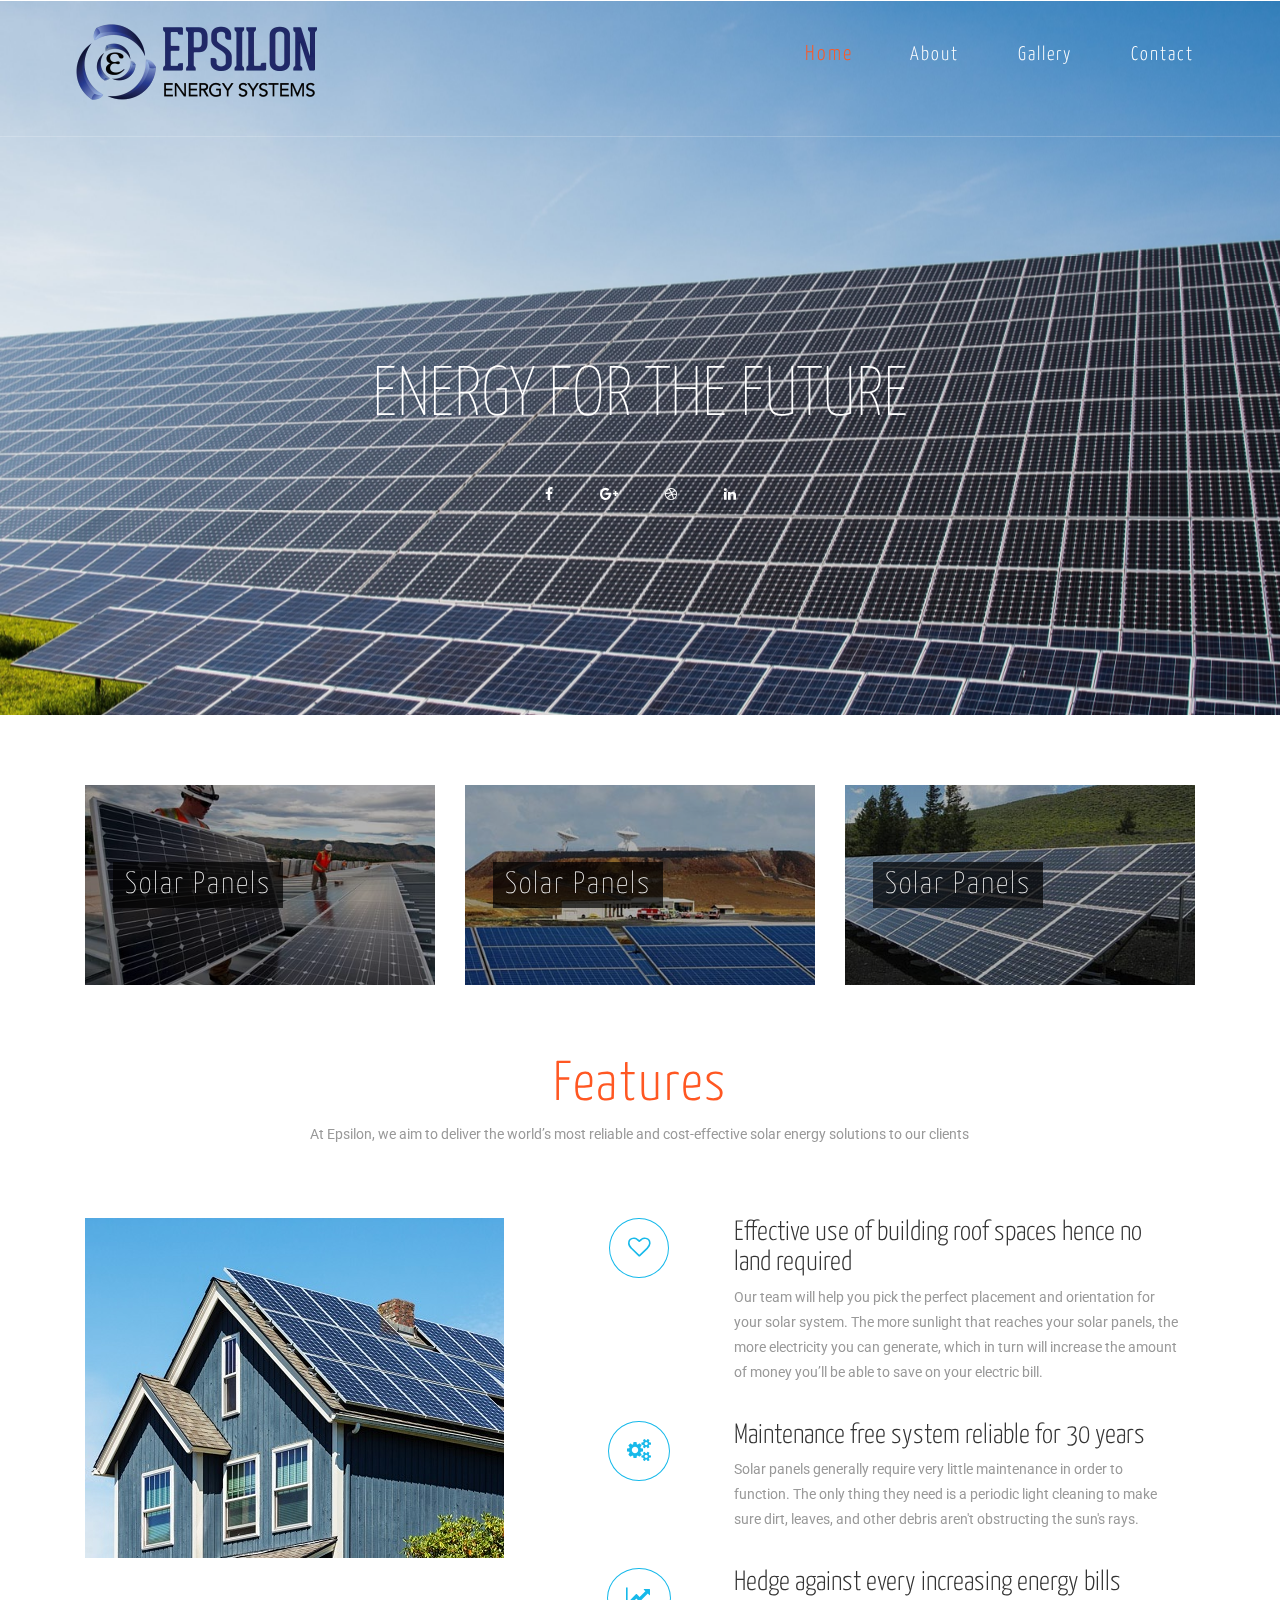
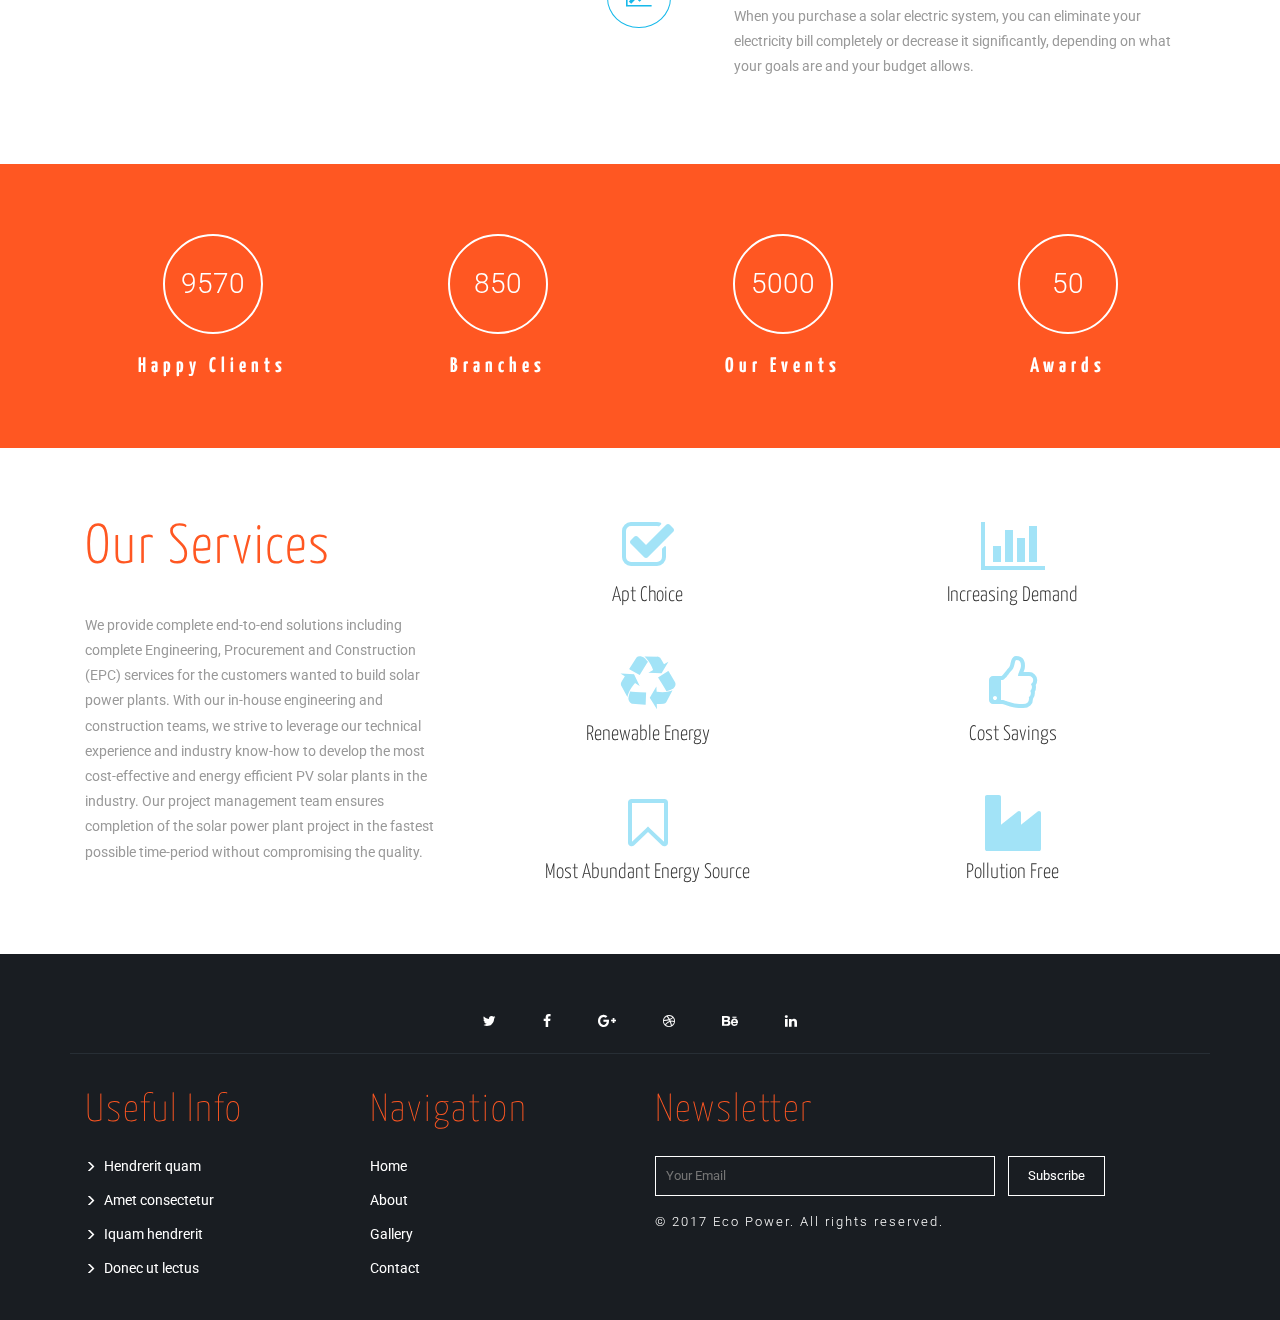
==== commit 49dc2277: "Update index.html" ====
--- a/index.html
+++ b/index.html
@@ -31,7 +31,7 @@
 							<span class="icon-bar"></span>
 							<span class="icon-bar"></span>
 						</button>  
-						<h1><a href="index.html">ECO POWER<span>solar panels</span> </a></h1> 
+						<h1><a href="index.html"><img src="images/logo.png" alt=" " class="img-responsive"/> </a></h1> 
 					</div>
 					<!-- Collect the nav links, forms, and other content for toggling -->
 					<div class="collapse navbar-collapse" id="bs-example-navbar-collapse-1">
@@ -40,12 +40,7 @@
 								<li><a href="index.html" class="active">Home</a></li>
 								<li><a href="about.html">About</a></li> 
 								<li><a href="gallery.html">Gallery</a></li>
-								<li><a href="#" class="dropdown-toggle" data-toggle="dropdown" role="button" aria-haspopup="true" aria-expanded="false"><span data-letters="Pages">Pages</span><span class="caret"></span></a>
-									<ul class="dropdown-menu"> 
-										<li><a href="icons.html">Web Icons</a></li>
-										<li><a href="codes.html">Short Codes</a></li>
-									</ul>
-								</li>  
+								
 								<li><a href="contact.html">Contact</a></li>
 							</ul>
 						</div> 
@@ -64,11 +59,11 @@
 						<li>CUSTOMISED SOLUTIONS....</li> 
 					</ul> 
 					<div class="w3ls-bnr-icons social-icon"> 
-						<a href="#" class="social-button twit"><i class="fa fa-twitter"></i></a>
+						
 						<a href="#" class="social-button fb"><i class="fa fa-facebook"></i></a> 
 						<a href="#" class="social-button ggl"><i class="fa fa-google-plus"></i></a> 
 						<a href="#" class="social-button drbl"><i class="fa fa-dribbble"></i></a> 
-						<a href="#" class="social-button be"><i class="fa fa-behance"></i></a> 
+						
 						<a href="#" class="social-button in"><i class="fa fa-linkedin"></i></a>  
 					</div>  
 				</div>  
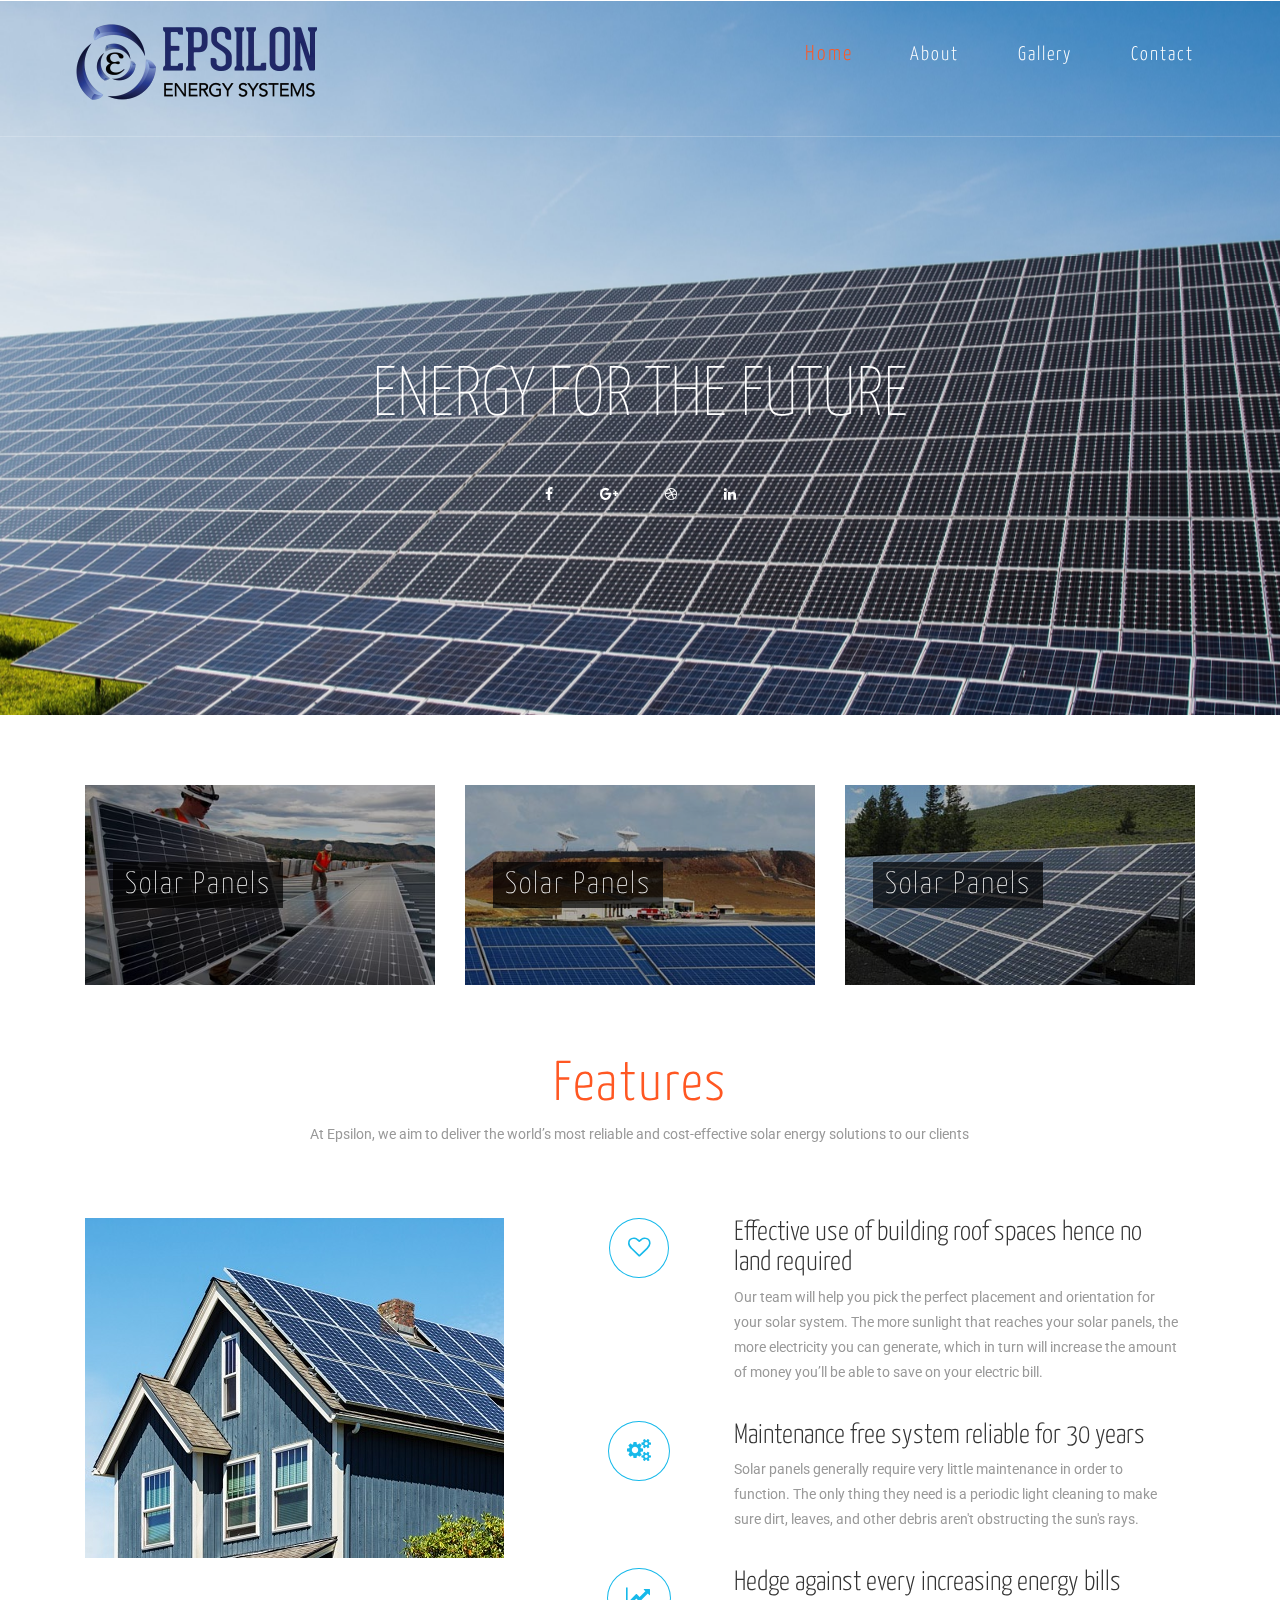
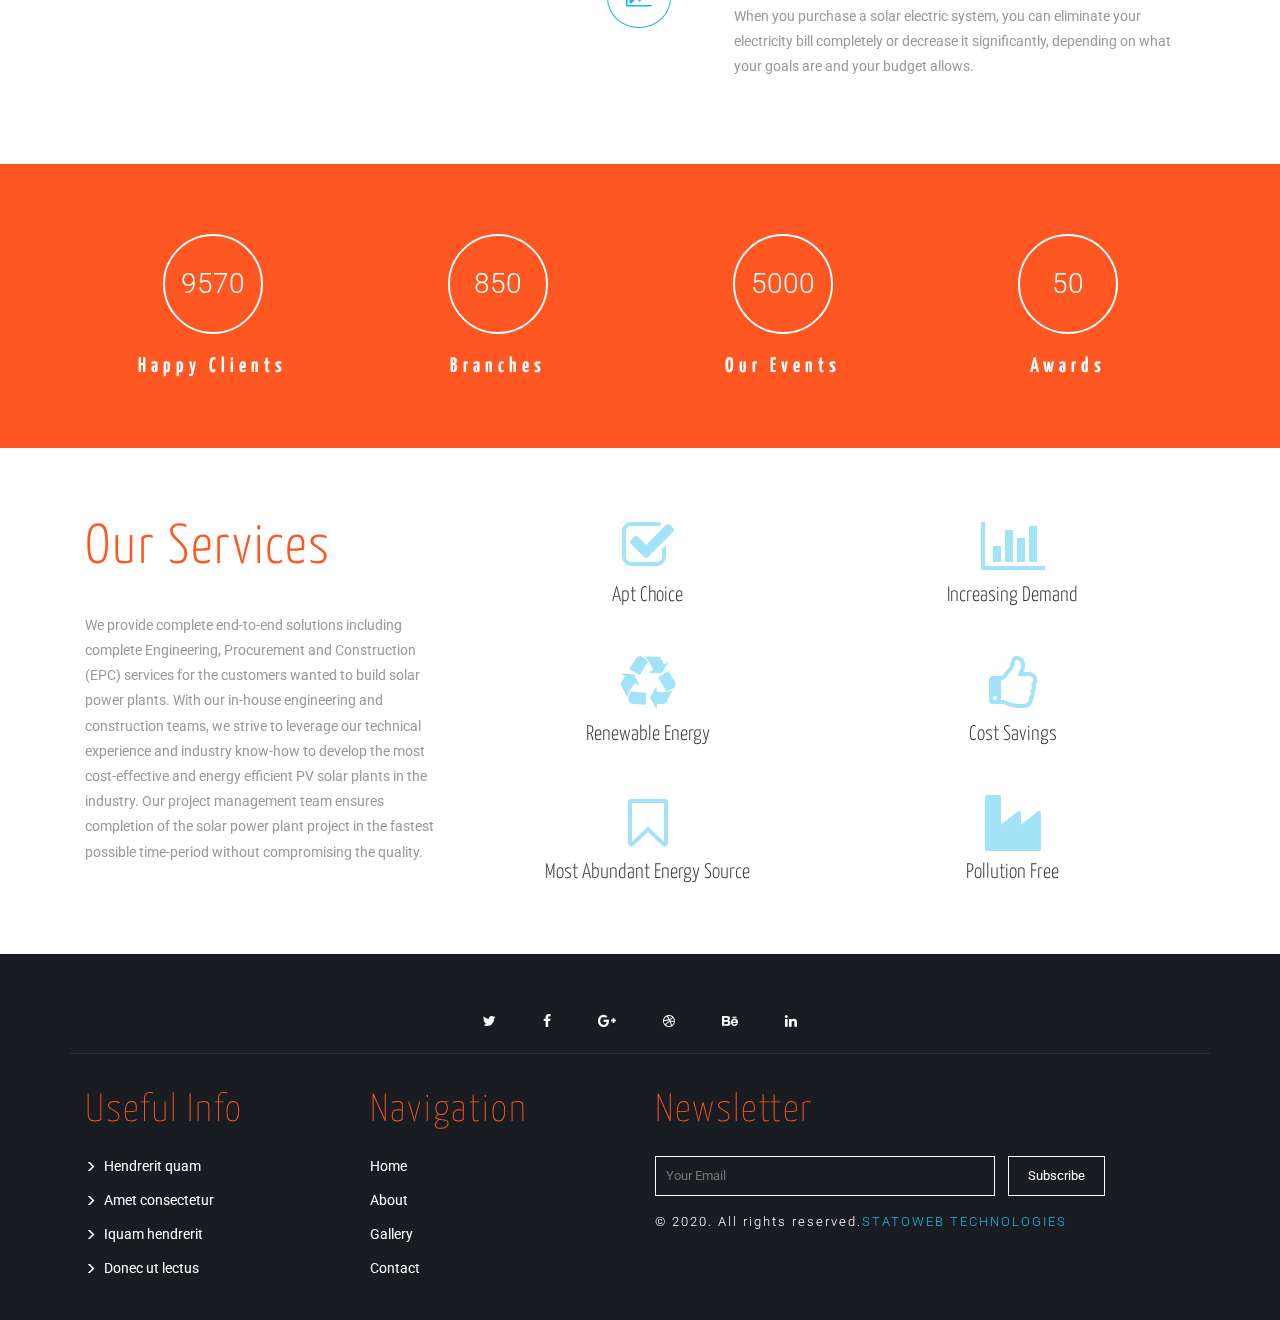
==== commit 44eeb501: "Update index.html" ====
--- a/index.html
+++ b/index.html
@@ -257,7 +257,7 @@
 						<div class="clearfix"> </div>
 					</form> 
 					<div class="copy-w3lsright"> 
-						<p>© 2017 Eco Power. All rights reserved.</p>
+						<p>© 2020. All rights reserved.<a href="http://statowebtech.co/">STATOWEB TECHNOLOGIES</a></p>
 					</div> 
 				</div> 
 				<div class="clearfix"> </div>
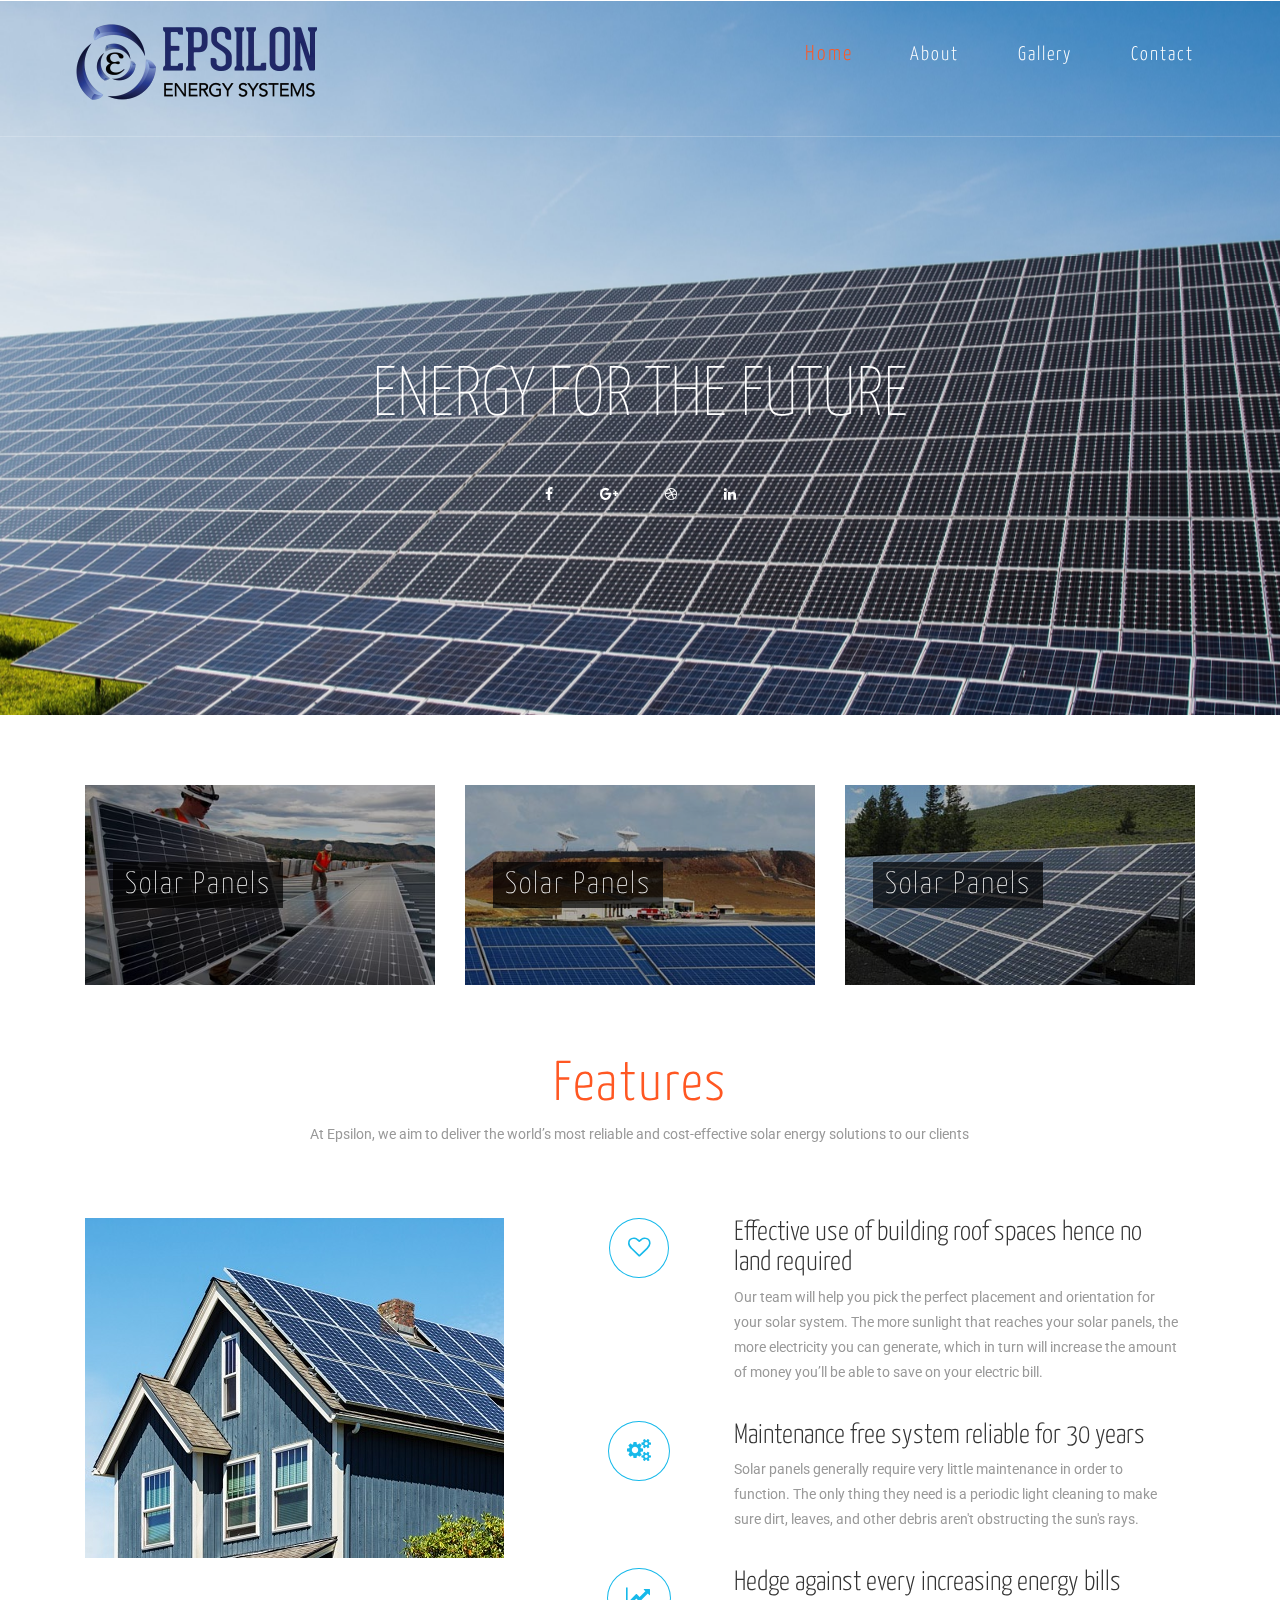
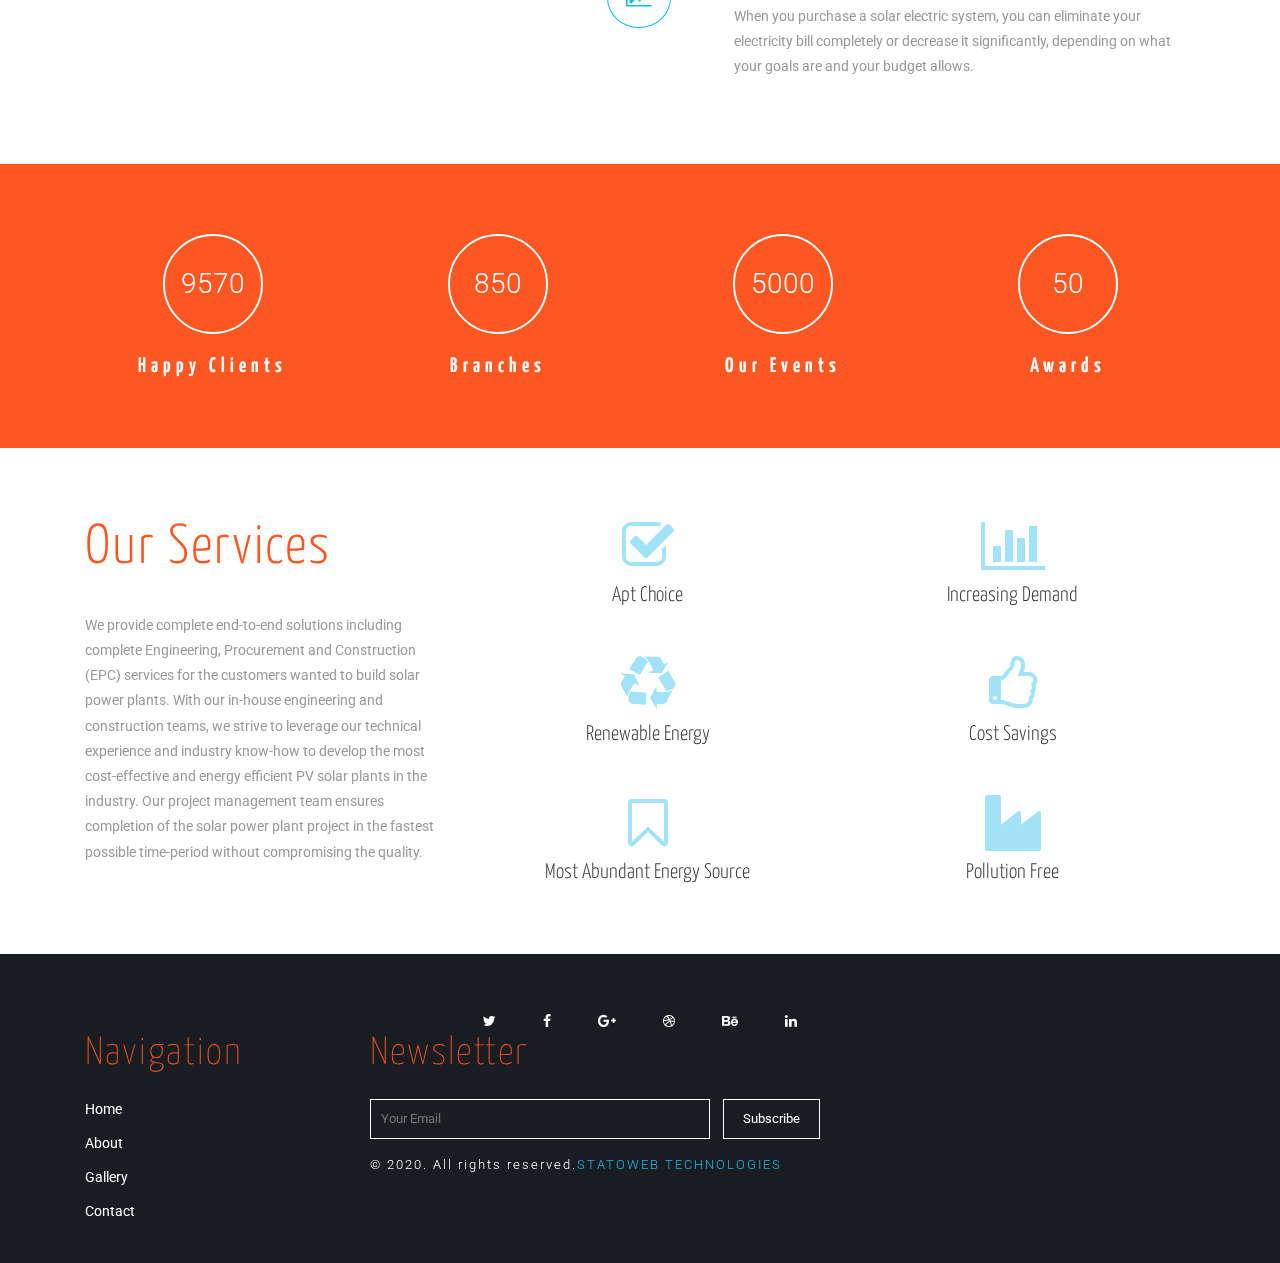
==== commit 8b3c32aa: "Update index.html" ====
--- a/index.html
+++ b/index.html
@@ -1,7 +1,7 @@
 <!DOCTYPE html>
 <html lang="en">
 <head>
-<title>Eco Power an Industrial Category Bootstrap Responsive website Template | Home </title>
+<title>EPSILON| Home </title>
 <meta name="viewport" content="width=device-width, initial-scale=1">
 <meta http-equiv="Content-Type" content="text/html; charset=utf-8" />
 <meta name="keywords" content="Eco Power Responsive web template, Bootstrap Web Templates, Flat Web Templates, Android Compatible web template, 
@@ -230,16 +230,7 @@
 					<a href="#" class="social-button in"><i class="fa fa-linkedin"></i></a> 
 				</div>  	
 			</div>
-			<div class="footer-btm-agileinfo">
-				<div class="col-md-3 col-xs-3 footer-grid">
-					<h3>Useful Info</h3>
-					<ul>
-						<li><a href="single.html"><i class="glyphicon glyphicon-menu-right"></i>Hendrerit quam</a></li>
-						<li><a href="single.html"><i class="glyphicon glyphicon-menu-right"></i>Amet consectetur </a></li>
-						<li><a href="single.html"><i class="glyphicon glyphicon-menu-right"></i>Iquam hendrerit</a></li>
-						<li><a href="single.html"><i class="glyphicon glyphicon-menu-right"></i>Donec ut lectus </a></li>
-					</ul>
-				</div> 
+			
 				<div class="col-md-3 col-xs-3 footer-grid w3social">
 					<h3>Navigation</h3> 
 					<ul>
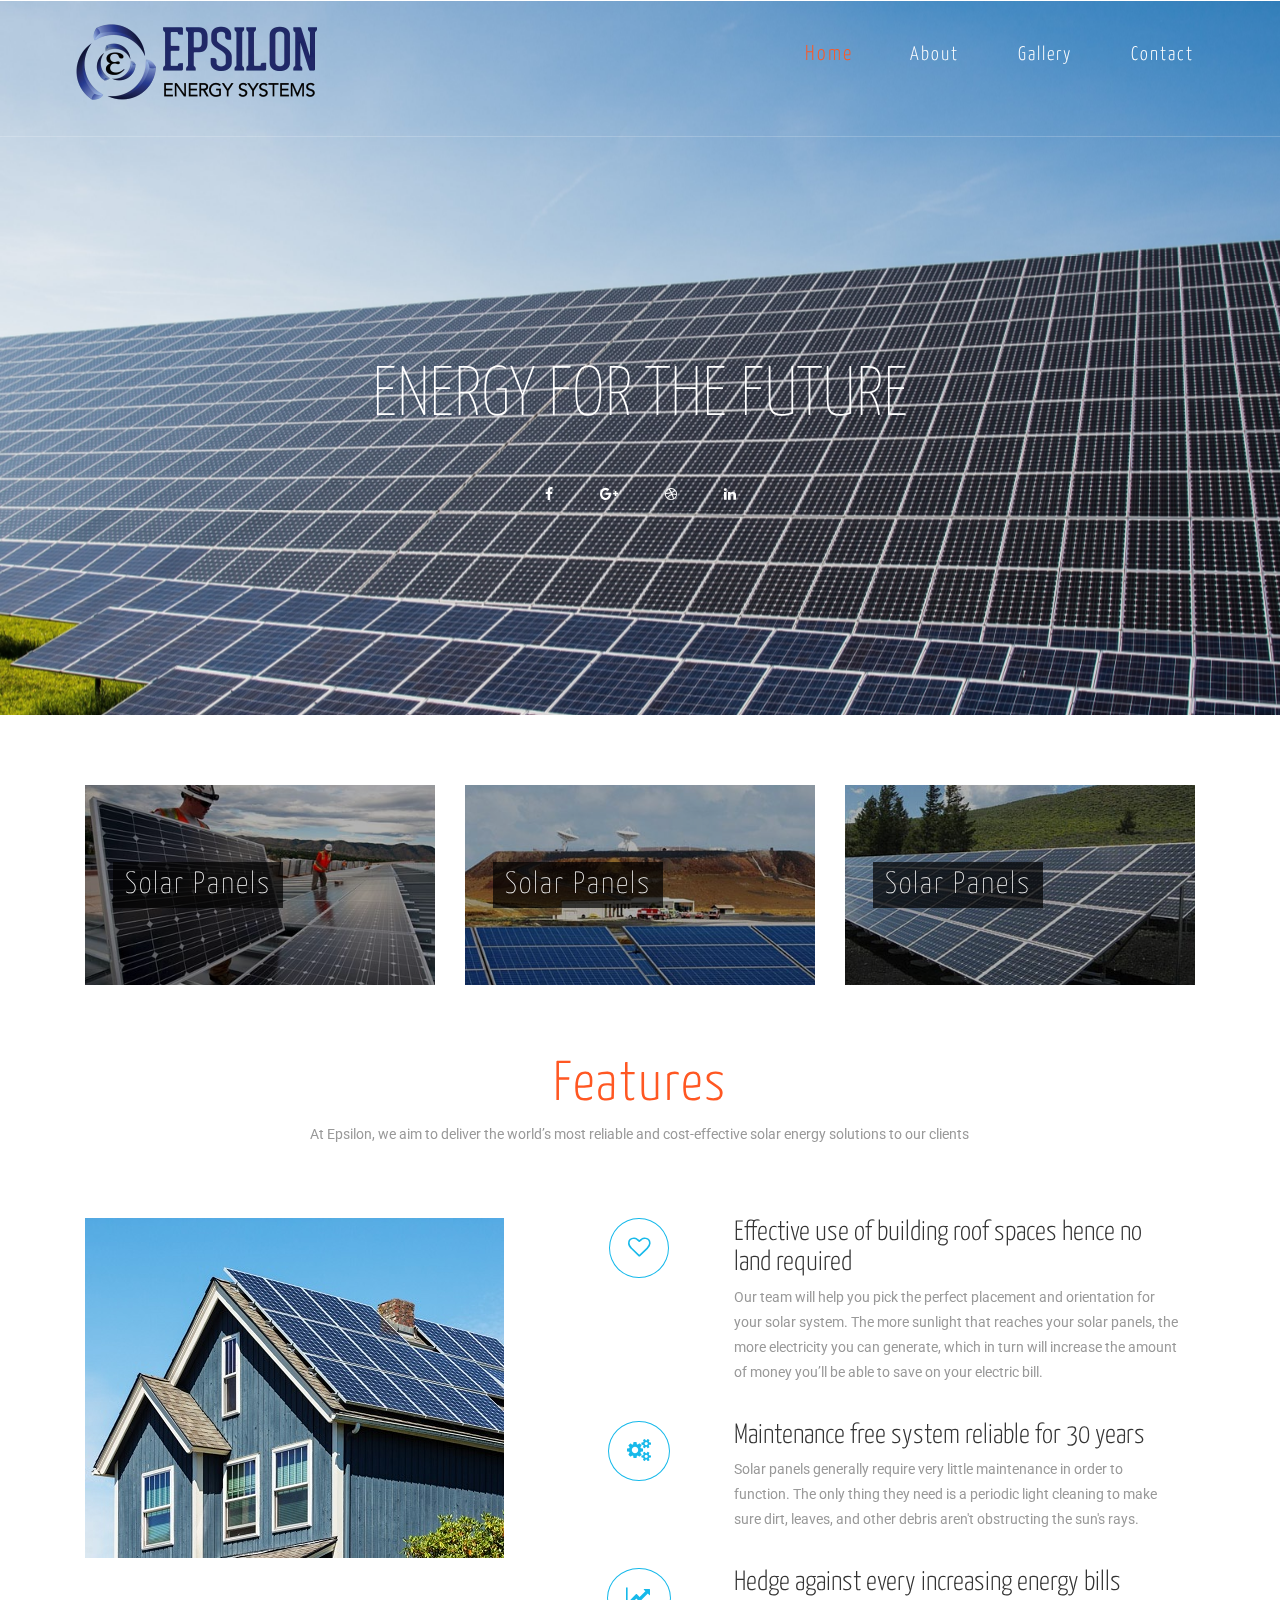
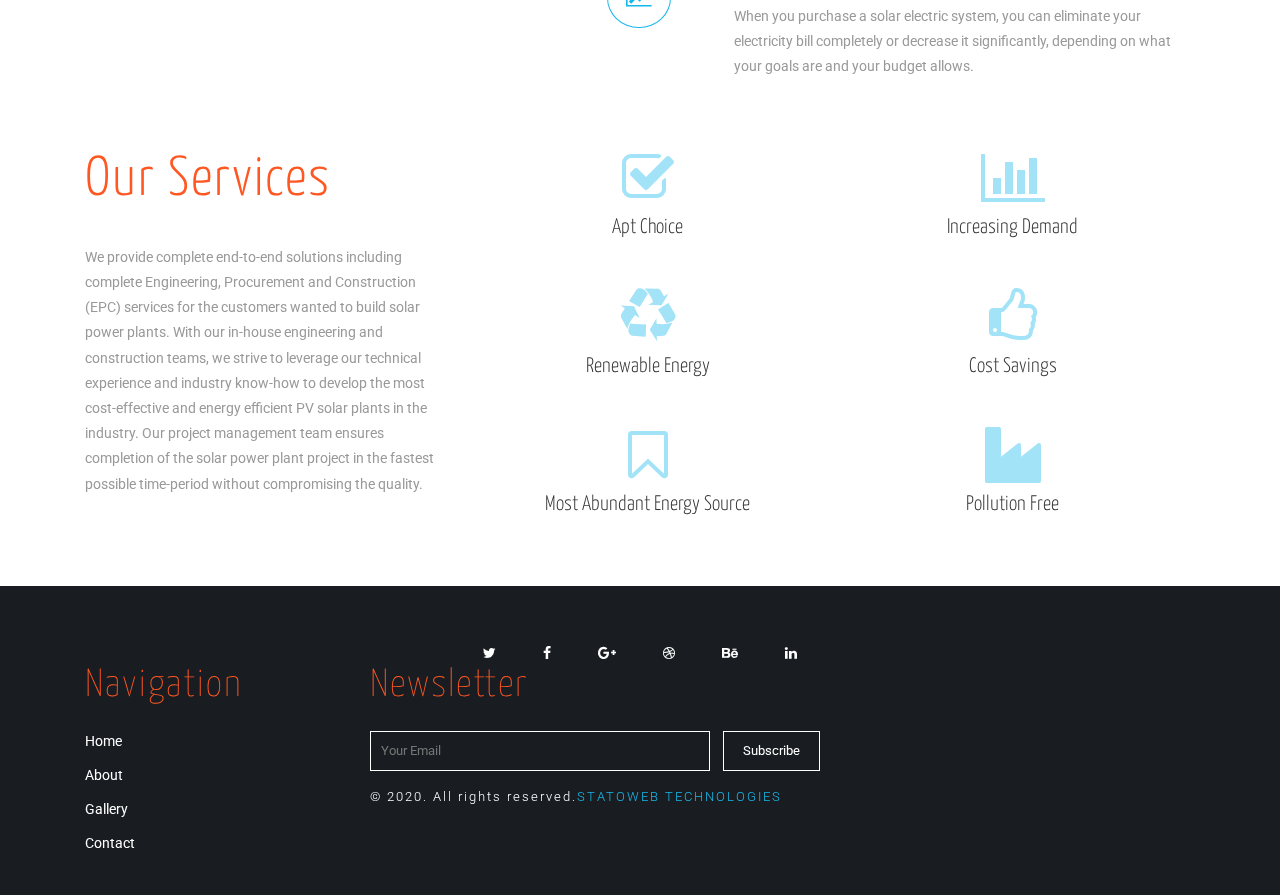
==== commit 7bbbc826: "Update index.html" ====
--- a/index.html
+++ b/index.html
@@ -155,7 +155,7 @@
 	</div>
 	<!-- //features -->
 	<!-- Stats -->
-	<div class="stats services news-w3layouts"> 
+	<!--<div class="stats services news-w3layouts"> 
 		<div class="container">    
 			<div class="stats-agileinfo agileits-w3layouts">
 				<div class="col-sm-3 col-xs-6 stats-grid">  
@@ -177,7 +177,7 @@
 				<div class="clearfix"></div>
 			</div> 
 		</div>
-	</div>
+	</div>-->
 	<!-- //Stats -->   
 	<!-- services -->
 	<div class="services">
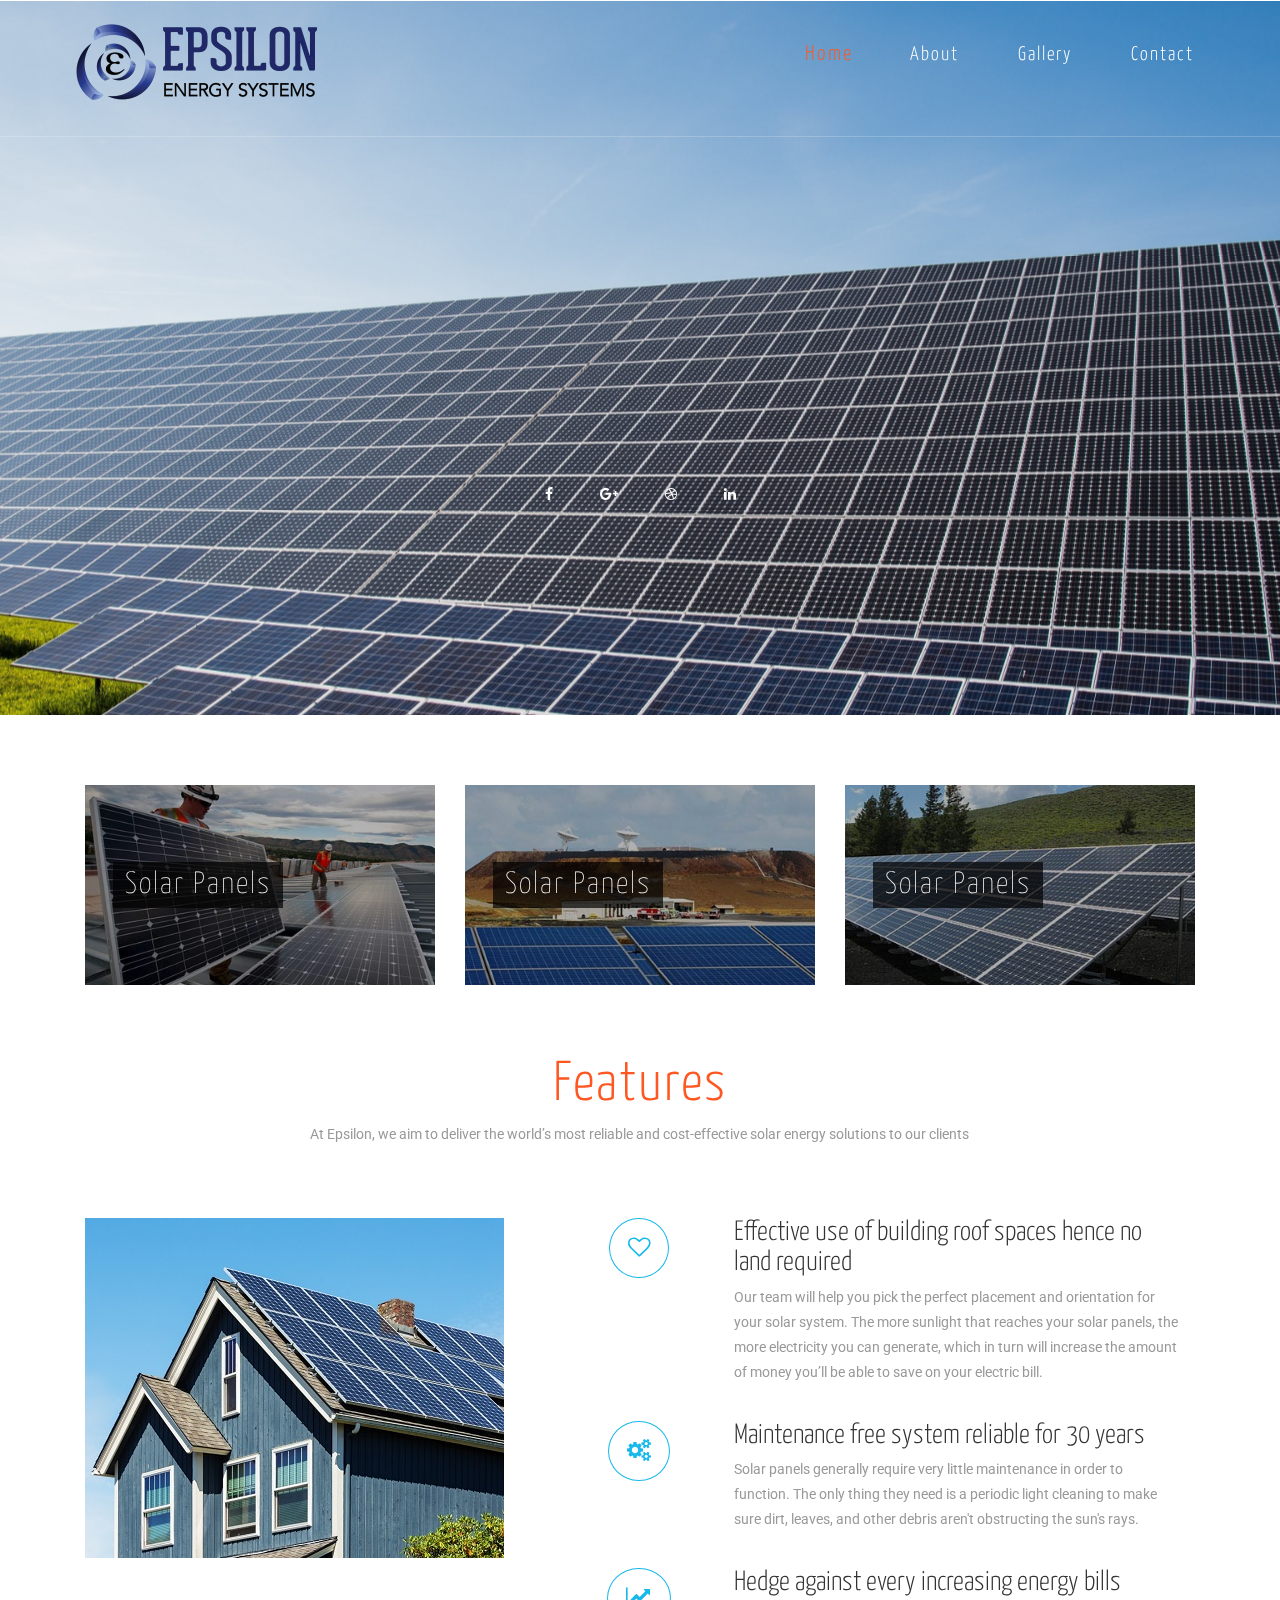
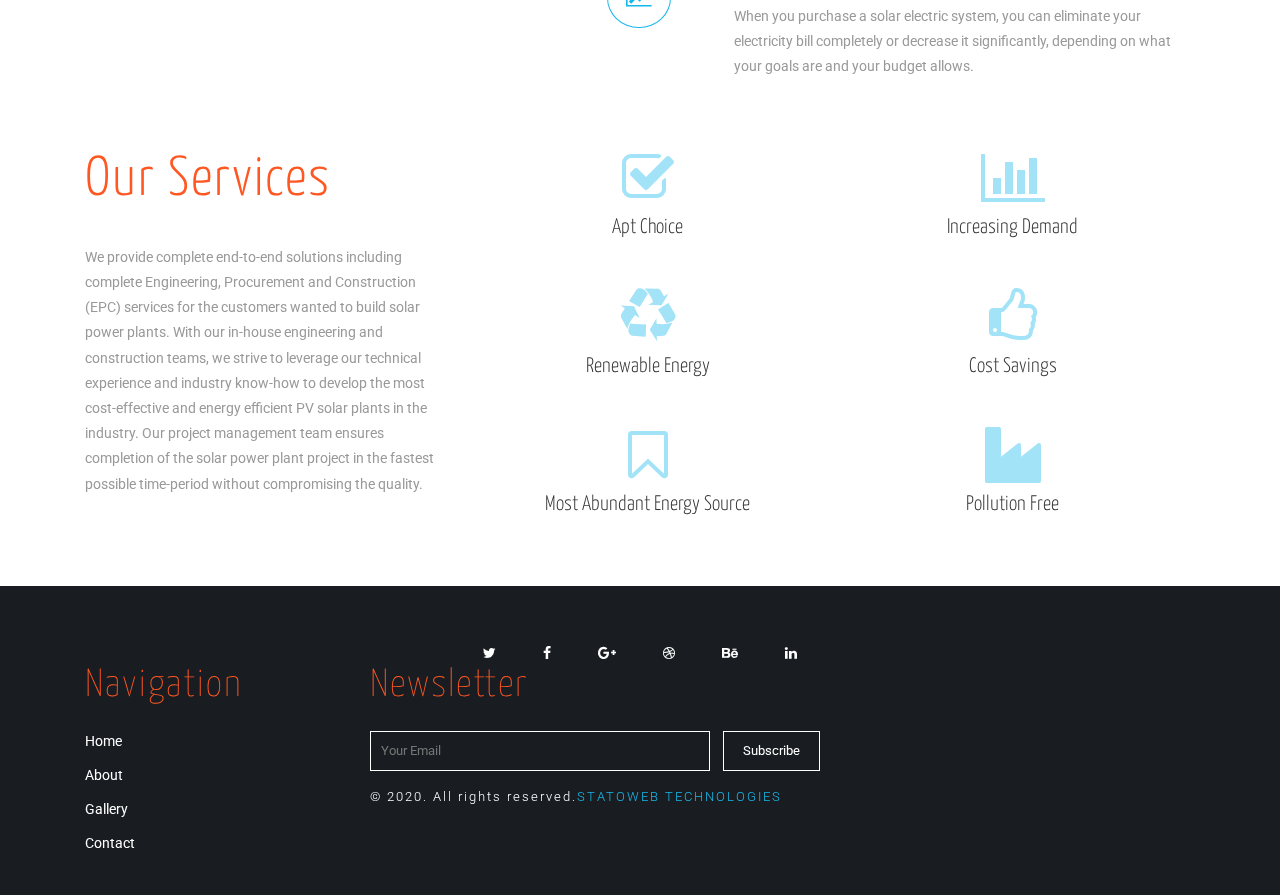
==== commit f5485bf4: "Update index.html" ====
--- a/index.html
+++ b/index.html
@@ -53,10 +53,10 @@
 			<div class="banner-w3text"> 
 				<div class="container">
 					<ul id="vertical-ticker">
-						<li>ENERGY FOR THE FUTURE</li>
+						<!--<li>ENERGY FOR THE FUTURE</li>
 						<li>SOLAR POWER PROJECTS FOR YOUR HOME</li>
 						<li>THE BEST SOLAR PANELS</li>
-						<li>CUSTOMISED SOLUTIONS....</li> 
+						<li>CUSTOMISED SOLUTIONS....</li> -->
 					</ul> 
 					<div class="w3ls-bnr-icons social-icon"> 
 						
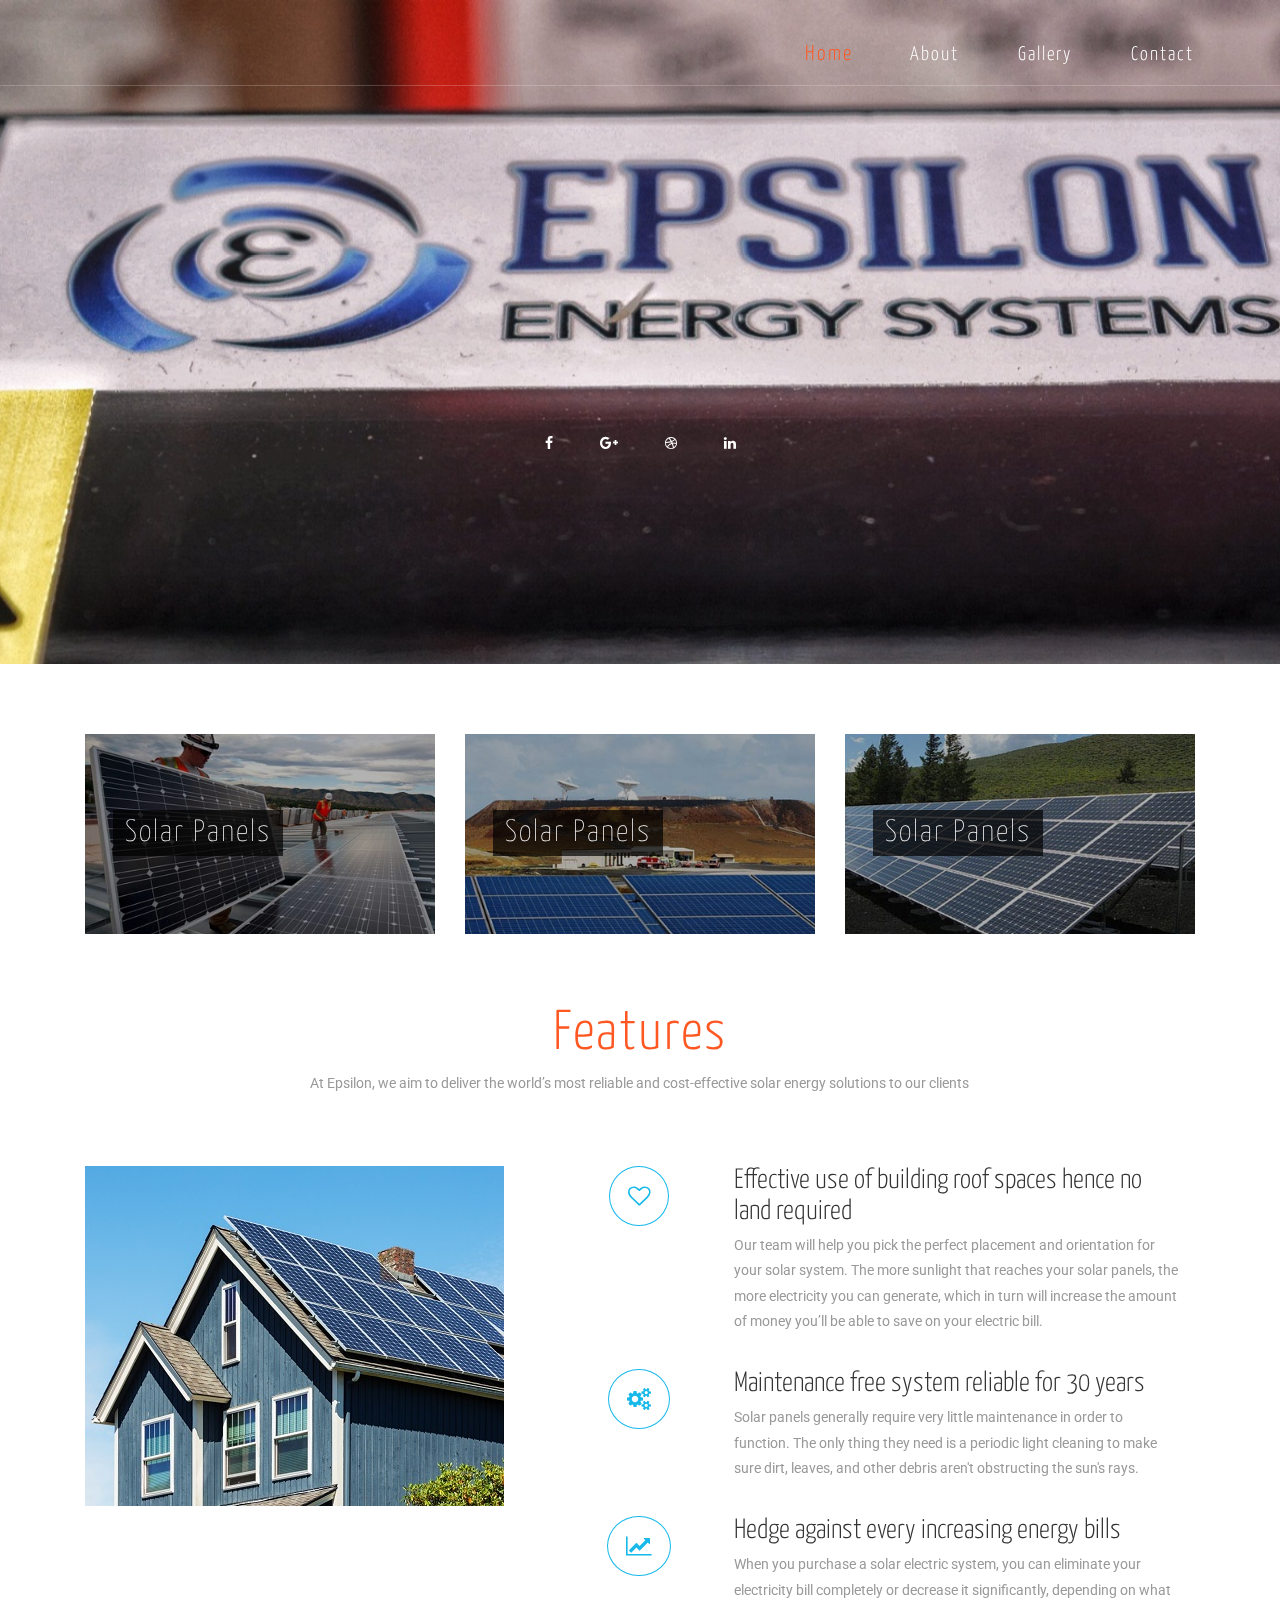
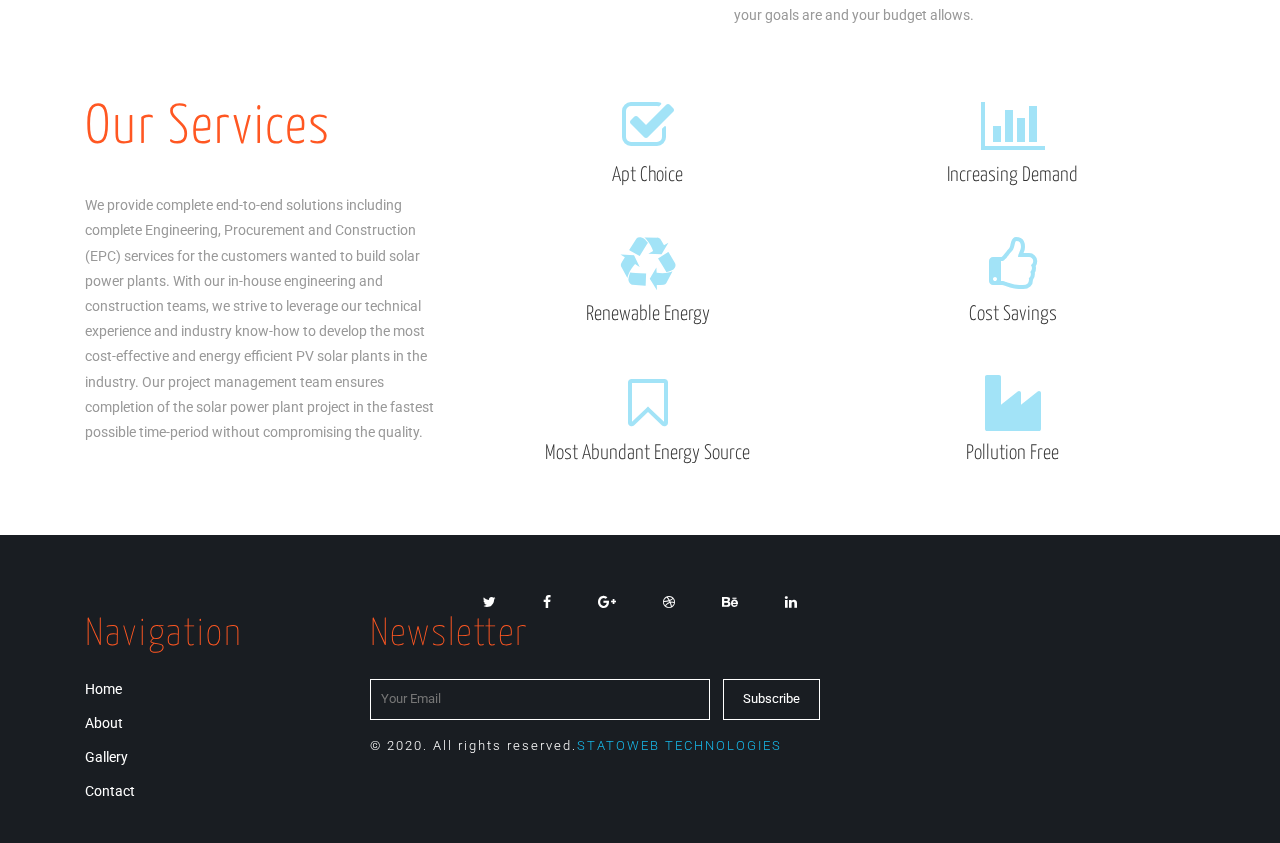
==== commit 74fa94b6: "Update index.html" ====
--- a/index.html
+++ b/index.html
@@ -31,7 +31,7 @@
 							<span class="icon-bar"></span>
 							<span class="icon-bar"></span>
 						</button>  
-						<h1><a href="index.html"><img src="images/logo.png" alt=" " class="img-responsive"/> </a></h1> 
+						<!--<h1><a href="index.html"><img src="images/logo.png" alt=" " class="img-responsive"/> </a></h1> -->
 					</div>
 					<!-- Collect the nav links, forms, and other content for toggling -->
 					<div class="collapse navbar-collapse" id="bs-example-navbar-collapse-1">
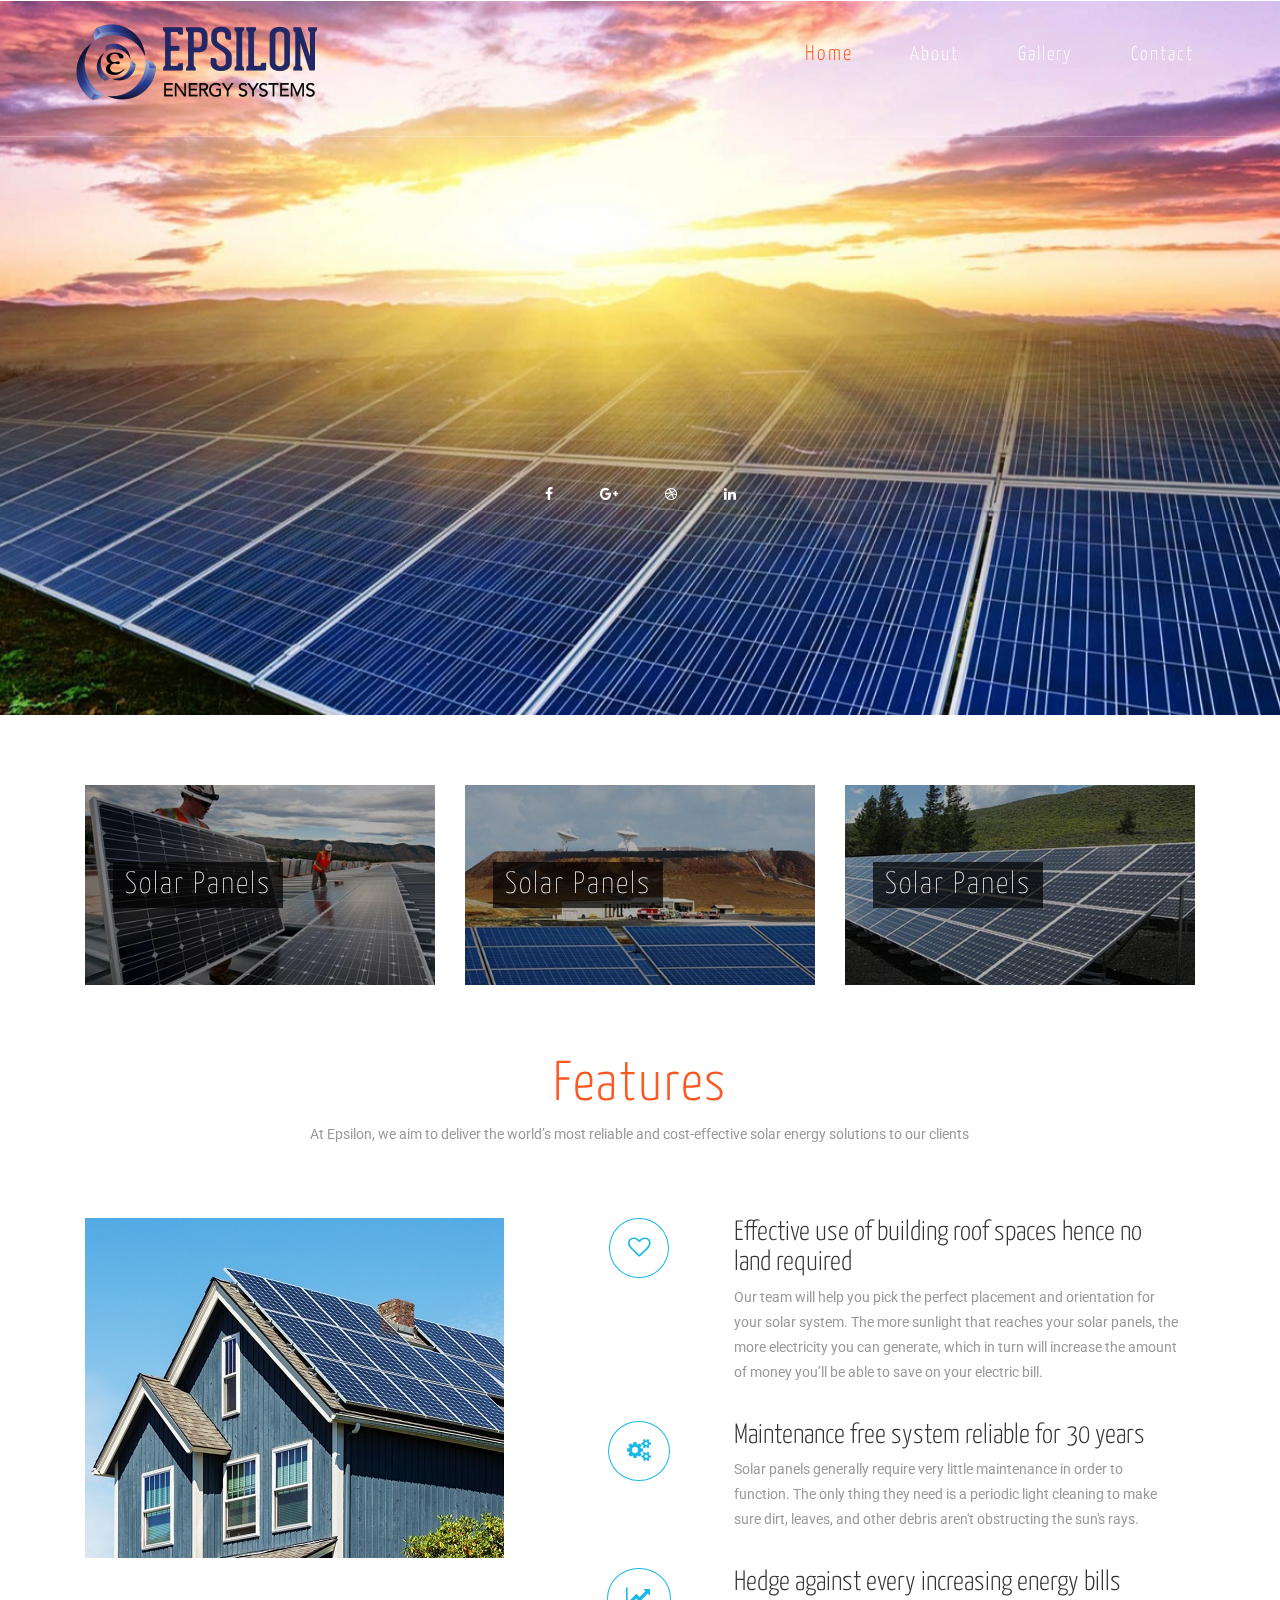
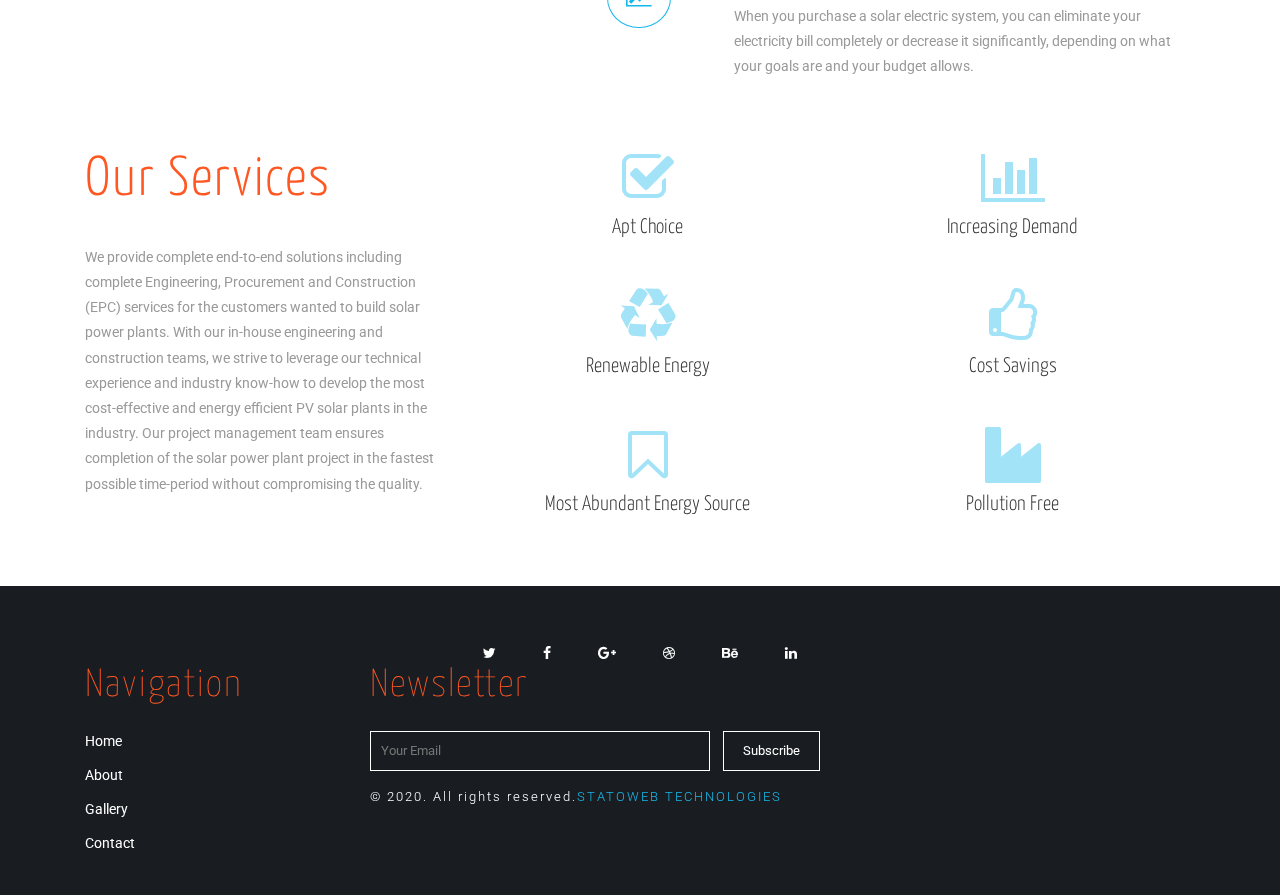
==== commit d39d14ae: "Update index.html" ====
--- a/index.html
+++ b/index.html
@@ -31,7 +31,7 @@
 							<span class="icon-bar"></span>
 							<span class="icon-bar"></span>
 						</button>  
-						<!--<h1><a href="index.html"><img src="images/logo.png" alt=" " class="img-responsive"/> </a></h1> -->
+						<h1><a href="index.html"><img src="images/logo.png" alt=" " class="img-responsive"/> </a></h1> 
 					</div>
 					<!-- Collect the nav links, forms, and other content for toggling -->
 					<div class="collapse navbar-collapse" id="bs-example-navbar-collapse-1">
